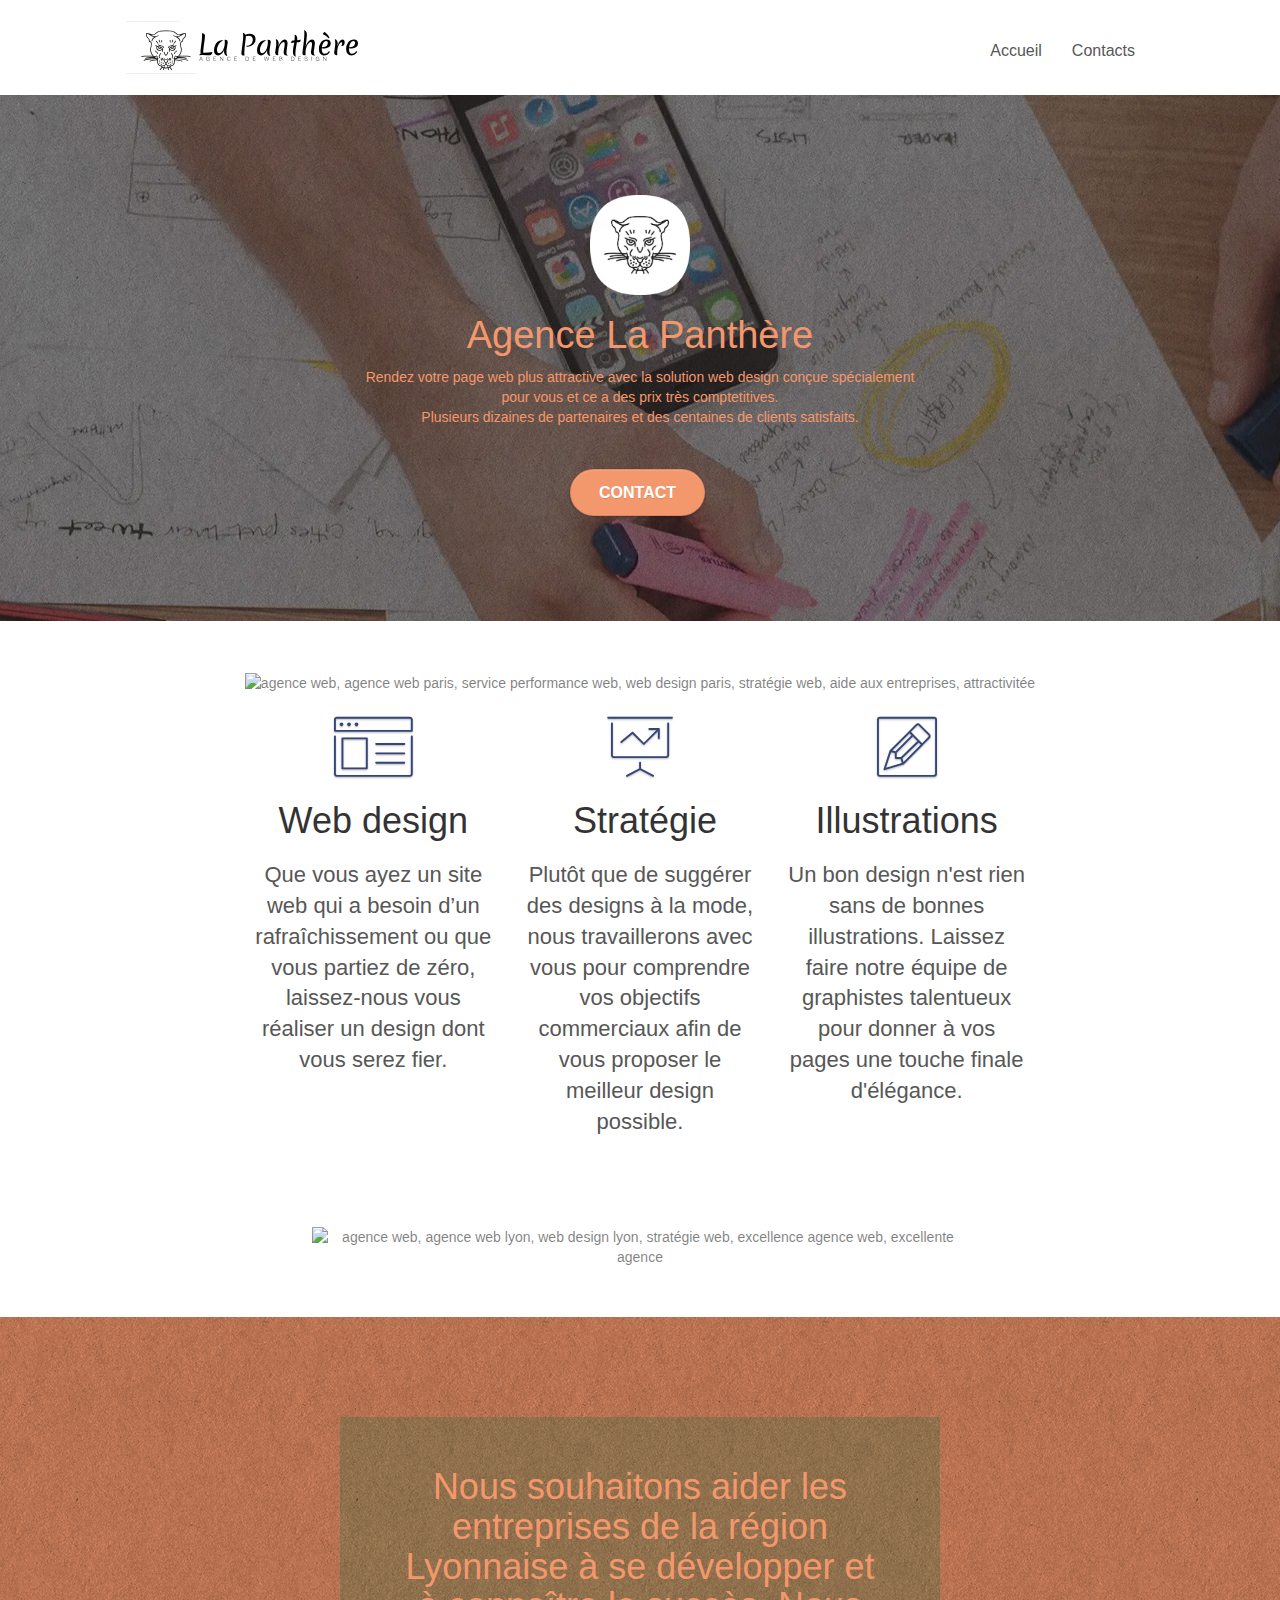
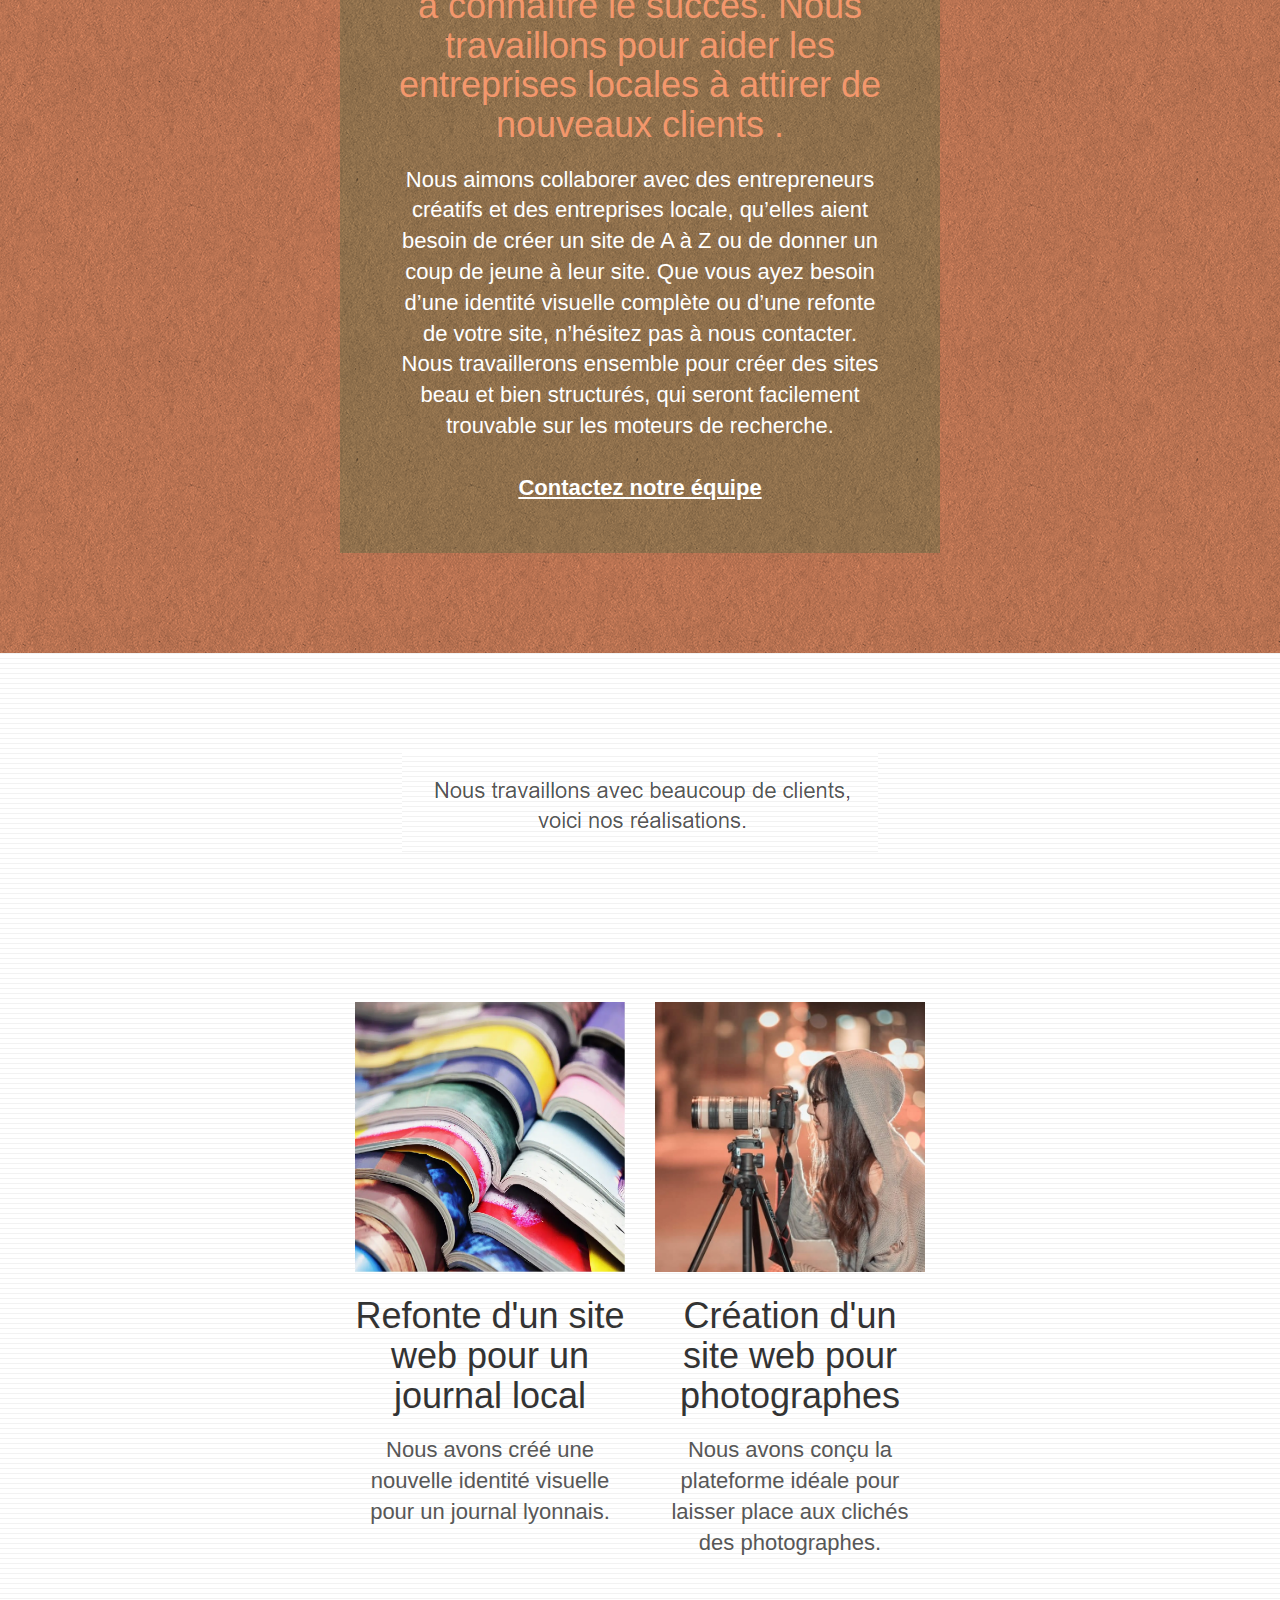
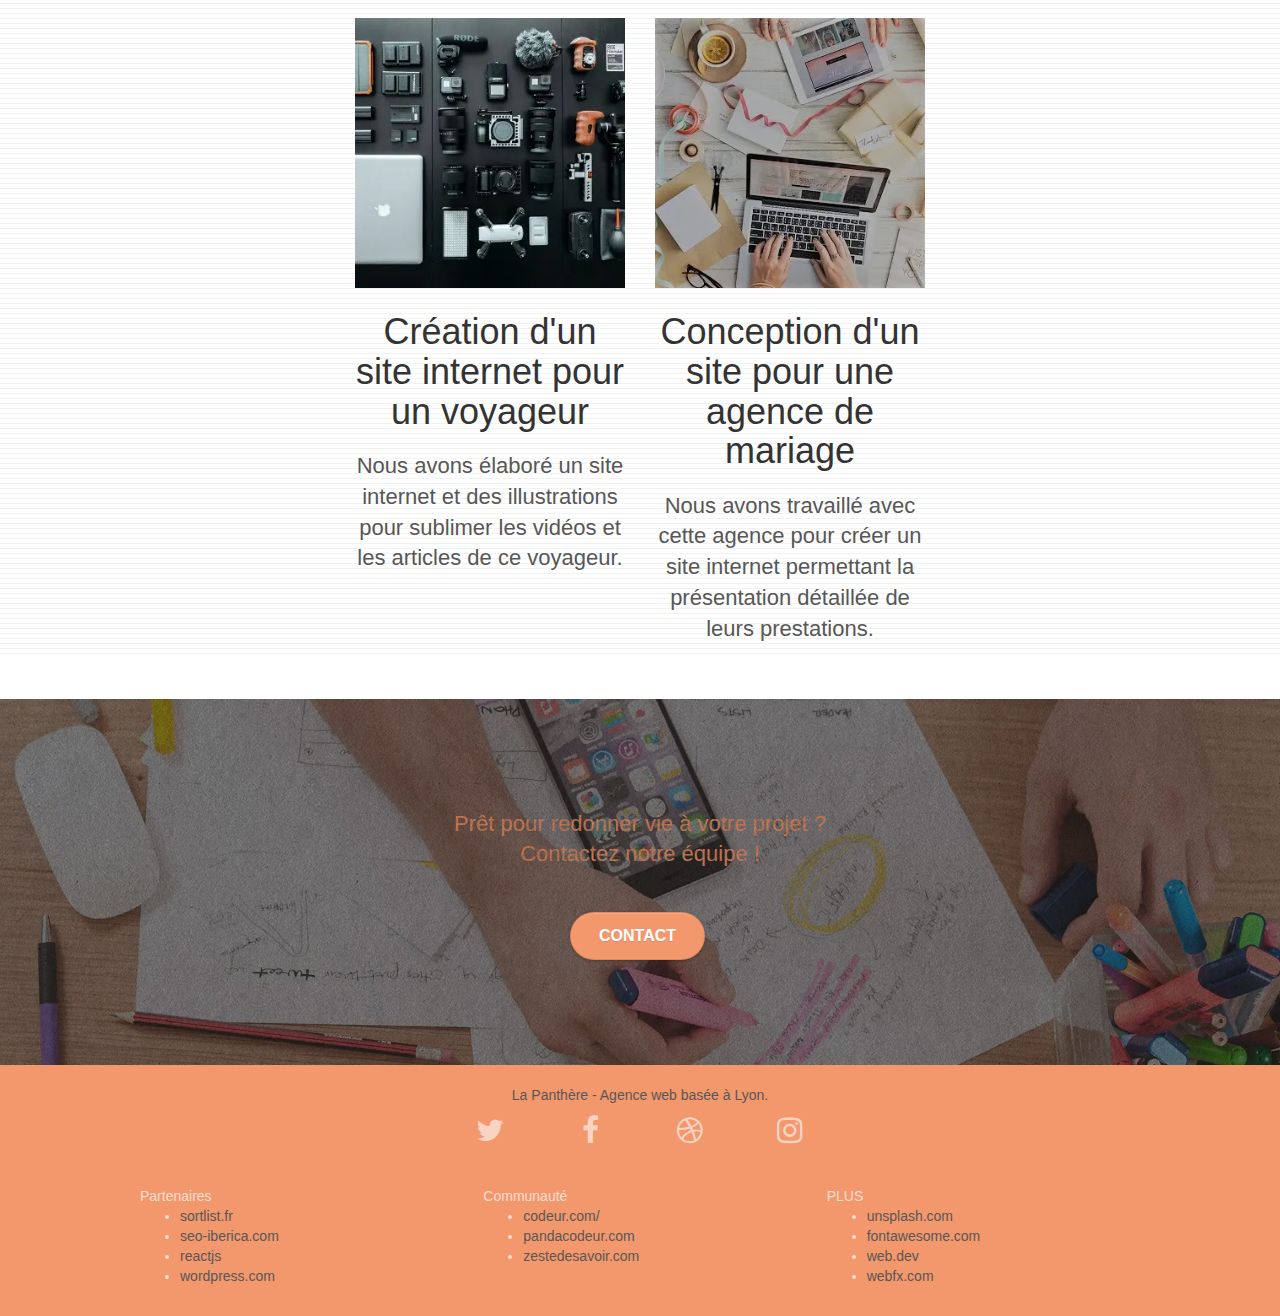
==== index.html @ 60eb1396 "commit images" ====
<!doctype html>
<html lang="FR">
<head>
    <meta charset="utf-8">
    <meta name="keywords" content="agence design Lyonnaise,agence design, design Lyon, agence design La Panthère, web disign, stratégie design, illustrations">
    <meta name="La Panthère" content="nom du site la Panthère">
    <meta name="viewport" content="width=device-width, initial-scale=1.0, viewport-fit=cover">
    <link rel="shortcut icon" type="image/png" href="favicon.jpg">
    
	<link rel="stylesheet" type="text/css" href="./css/bootstrap.css">
	<link rel="stylesheet" type="text/css" href="style.css">
	<link rel="stylesheet" type="text/css" href="./css/font-awesome.css">
	<link rel="stylesheet" type="text/css" href="./css/et-line.css">
	
    
	<script src="./js/jquery-2.1.0.js"></script>
	<script src="./js/bootstrap.js"></script>
	<script src="./js/blocs.js"></script>
	<script src="./js/jquery.touchSwipe.js" defer></script>
	<script src="./js/gmaps.js"></script>


    
<!-- Analytics -->
 
<!-- Analytics END -->
    
</head>
<body>
<!-- Principal conteneur -->
<div class="page-container">
    
<!-- bloc-0 -->
<div class="bloc bgc-white l-bloc " id="bloc-0">
	<div class="container bloc-sm">

		<nav class="navbar row">
			<div class="navbar-header">
				<div class="keywords" style="color:#cccccc;font-size:1px;">Agence web à paris, stratégie web, web design, illustrations, design de site web, site web, web, internet, site internet, site</div>
				<a class="navbar-brand" href="index.html"><img src="img/agence-la-panthere-monochrome.svg" alt="La Panthère web design Lyon" height="40" /></a>
				<div class="keywords" style="color:#cccccc;font-size:1px;">Agence web design à Lyon, stratégie web, web design, illustrations, design de site web, site web, web, internet, site internet, site, optimization, optimization Web</div>
				<button id="nav-toggle" type="button" class="ui-navbar-toggle navbar-toggle" data-toggle="collapse" data-target=".navbar-1">
					<span class="sr-only">Toggle navigation</span><span class="icon-bar"></span><span class="icon-bar"></span><span class="icon-bar"></span>
				</button>
			</div>
			<div class="collapse navbar-collapse navbar-1 special-dropdown-nav">
				<ul class="site-navigation nav navbar-nav">
					<li>
						<a href="index.html">Accueil</a>
					</li>
					<li>
					</li>
					<li>
						<a href="page2.html">Contacts </a>
					</li>
				</ul>
			</div>
		</nav>
	</div>
</div>
<!-- bloc-0 END -->

<!-- bloc-1-presentation -->
<div class="bloc bgc-dark-slate-blue bg-banniere d-bloc bg-t-edge bloc-bg-texture texture-paper b-parallax" id="bloc-1-hero">
	<div class="container bloc-lg">
		<div class="row tight-width-whitespace">
			<div class="col-sm-12">
				<picture>
					<source srcset="./pictures/logo.webp" srcset="./pictures/logo.webp">
				<img src="./img/logo.png" class="center-block image-resize-mode" width="100" alt="Agence La Panthère, agence web paris, création logo paris, Panthère" />
			</picture>
				<h1 class="text-center hero-bloc-text tc-white ">
					Agence La Panthère
				</h1>
				<p class="mg-md text-center tc-white ">Rendez votre page web plus attractive avec la solution web design conçue spécialement<br> pour vous et ce a des prix très comptetitives.<br>
					Plusieurs dizaines de partenaires et des centaines de clients satisfaits.  </p>
			
				<div class="text-center">
					<a href="page2.html" class="btn btn-lg btn-clean btn-rd cta-hero btn-atomic-tangerine" id="cta-hero">Contact</a>
				</div>
			</div>
		</div>
	</div>
</div>
<!-- bloc-1-presentation END -->

<!-- bloc-2-services -->
<div class="bloc bgc-white l-bloc" id="bloc-2-services">
	<div class="container bloc-md">
		<div class="row">
			<div class="col-sm-12 text-center">
				<picture>
					<source srcset="./pictures./title.webp" srcset="pictures/title.webp">
				<img alt="agence web, agence web paris, service performance web, web design paris, stratégie web, aide aux entreprises, attractivitée" src="img/title.png" />
				</picture>
			</div>
		</div>
		<div class="row voffset-lg med-width-whitespace">
			<div class="col-sm-4">
				<div class="text-center">
					<span class="et-icon-browser sm-shadow icon-dark-slate-blue icons icon-lg"></span>
				</div>
				<h1 class="mg-md text-center">
					Web design
				</h1>
				<h2 class="text-center ">
					Que vous ayez un site web qui a besoin d&rsquo;un rafraîchissement ou que vous partiez de zéro, laissez-nous vous réaliser un design dont vous serez fier.
				</h2>
			</div>
			<div class="col-sm-4">
				<div class="text-center">
					<span class="et-icon-presentation sm-shadow icon-dark-slate-blue icons icon-lg"></span>
				</div>
				<h1 class="mg-md text-center">
					&nbsp;Stratégie
				</h1>
				<h2 class="text-center ">
					Plutôt que de suggérer des designs à la mode, nous travaillerons avec vous pour comprendre vos objectifs commerciaux afin de vous proposer le meilleur design possible.<br>
				</h2>
			</div>
			<div class="col-sm-4">
				<div class="text-center">
					<span class="et-icon-edit sm-shadow icon-dark-slate-blue icons icon-lg"></span>
				</div>
				<h1 class="mg-md text-center">
					Illustrations
				</h1>
				<h2 class="text-center ">
					Un bon design n'est rien sans de bonnes illustrations. Laissez faire notre équipe de graphistes talentueux pour donner à vos pages une touche finale d'élégance.
				</h2>
			</div>
		</div>
		<div class="row voffset-lg voffset">
			<div class="col-xs-12 col-md-8 col-md-offset-2 text-center">

				<picture>
					<source srcset="./pictures./citation.webp" srcset="pictures/citation.webp">
				<img alt="agence web, agence web lyon, web design lyon, stratégie web, excellence agence web, excellente agence" src="img/citation.png" />
			</picture>

			</div>
		</div>
	</div>
</div>
<!-- bloc-2-services END -->

<!-- bloc-3-what-i-do -->
<div class="bloc tc-white bgc-atomic-tangerine bg-presentation d-bloc bloc-bg-texture texture-paper b-parallax" id="bloc-3-what-i-do">
	<div class="container bloc-lg">
		<div class="row tight-width-whitespace black-background">
			<div class="col-sm-12">
				<h1 class="mg-md text-center tc-white">
					Nous souhaitons aider les entreprises de la région Lyonnaise à se développer et à connaître le succès. Nous travaillons pour aider les entreprises locales à attirer de nouveaux clients .<br>
				</h1>
				<h2 class="text-center white">
					Nous aimons collaborer avec des entrepreneurs créatifs et des entreprises locale, qu’elles aient besoin de créer un site de A à Z ou de donner un coup de jeune à leur site. Que vous ayez besoin d’une identité visuelle complète ou d’une refonte de votre site, n’hésitez pas à nous contacter. Nous travaillerons ensemble pour créer des sites beau et bien structurés, qui seront facilement trouvable sur les moteurs de recherche. <br><br><a class="ltc-white bold-link" href="page2.html">Contactez notre équipe</a><br>
				</h2>
			</div>
		</div>
	</div>
</div>
<!-- bloc-3-what-i-do END -->

<!-- bloc-4-portfolio -->
<div class="bloc bgc-white bg-lines-h2-bg bg-repeat l-bloc" id="bloc-4-portfolio">
	<div class="container bloc-lg">
		<div class="row">

			<div class="col-sm-12 text-center">

			
				
				<img alt="clients, beaucoup de clients, nos réalisations, réalisations" src="img/title2.png" />
			

		</div>

			</div>
		</div>
		<div class="row tight-width-whitespace portfolio-row">
			<div class="col-sm-6">

				
				
				
				<a  href="#" data-lightbox="img/1.jpg" data-gallery-id="gallery-1" data-caption="Refonte d'un site web pour un journal local" data-frame="snapshot-lb"><img src="pictures/1.webp" alt="web journal, livres colorées, livres, articles, presse, pressse locale" class="img-responsive portfolio-thumb" />
				 
				</a>
		
			


				<h1 class="mg-md text-center">
					Refonte d'un site web pour un journal local
				</h1>
				<h2 class="text-center">
					Nous avons créé une nouvelle identité visuelle pour un journal lyonnais.
				</h2>
			

			</div>
			<div class="col-sm-6">
				<a href="#" data-lightbox="img/2.jpg" data-gallery-id="gallery-1" data-caption="Création d'un site web pour photographes" data-frame="snapshot-lb"><img src="img/2.jpg" class="img-responsive portfolio-thumb" alt="Photographes, Lyon photographes, captures, capture photos, site web pour photographes, Création d'un site web pour photographes" /></a>
				<h1 class="mg-md text-center">
					Création d'un site web pour photographes
				</h1>
				<h2 class="text-center">
					Nous avons conçu la plateforme idéale pour laisser place aux clichés des photographes.
				</h2>
			</div>
		</div>
		<div class="row tight-width-whitespace portfolio-row">
			<div class="col-sm-6">
				<a href="#" data-lightbox="img/3.bmp" data-gallery-id="gallery-1" data-caption="Création d'un site internet pour un voyageur" data-frame="snapshot-lb"><img src="pictures/3.webp" class="img-responsive portfolio-thumb" alt="Lyon web design, site voyage, joli site voyage, site voyage professionnel, design voyage"/></a>
				<h1 class="mg-md text-center">
					Création d'un site internet pour un voyageur
				</h1>
				<h2 class="text-center">
					Nous avons élaboré un site internet et des illustrations pour sublimer les vidéos et les articles de ce voyageur.
				</h2>
			</div>
			<div class="col-sm-6">
				<a href="#" data-lightbox="img/4.bmp" data-gallery-id="gallery-1" data-caption="Conception d'un site pour une agence de mariage" data-frame="snapshot-lb"><img src="pictures/4.webp" class="img-responsive portfolio-thumb" alt="site agence de mariage, site mariage, prestation agence mariage, prestation mariage lyon, lyon mariage" /></a>
				<h1 class="mg-md text-center">
					Conception d'un site pour une agence de mariage
				</h1>
				<h2 class="text-center">
					Nous avons travaillé avec cette agence pour créer un site internet permettant la présentation détaillée de leurs prestations.
				</h2>
			</div>
		</div>
	</div>
</div>
<!-- bloc-4-portfolio END -->

<!-- bloc-5-cta -->
<div class="bloc bgc-dark-slate-blue bg-banniere d-bloc bloc-bg-texture texture-paper" id="bloc-5-cta">
	<div class="container bloc-lg">
		<div class="row">
			<h2 class="mg-md text-center tc-white">
				Prêt pour redonner vie à votre projet ?<br>Contactez notre équipe !
			</h2>
			<div class="col-sm-12 text-center">
				<a href="page2.html" class="btn btn-atomic-tangerine btn-clean btn-rd btn-lg cta-hero">Contact</a>
			</div>
		</div>
	</div>
</div>
<!-- bloc-5-cta END -->

<!-- Footer - bloc-8 -->
<div class="bloc bgc-atomic-tangerine d-bloc" id="bloc-8">
	<div class="container bloc-sm">
		<div class="row">
			<div class="col-sm-12">
				<p class="text-center black">
					La Panthère - Agence web basée à Lyon.<br>
				</p> </a>
				<div class="row row-no-gutters social">
					<div class="col-sm-3">
						<div class="text-center">
							<a class="social" href="https://twitter.com/____lighthouse"><span class="fa fa-twitter icon-md"></span></a>
						</div>
					</div>
					<div class="col-sm-3">
						<div class="text-center">
							<a class="social" href="https://fr-fr.facebook.com/Lighthouse.fr/"><span class="fa fa-facebook icon-md"></span></a>
						</div>
					</div>
					<div class="col-sm-3">
						<div class="text-center">
							<a class="social" href="https://dribbble.com/tags/lighthouse"><span class="fa fa-dribbble icon-md"></span></a>
						</div>
					</div>
					<div class="col-sm-3">
						<div class="text-center">
							<a class="social" href="https://www.instagram.com/dailywebdesign/?hl=fr"><span class="fa fa-instagram icon-md"></span></a>
						</div>
					</div>
					<div class="keywords" style="color:#F3976C;">Agence web à Lyon, stratégie web, web design, illustrations, design de site web, site web, web, internet, site internet, site</div>
				</div>
				<div class="row">
					<div class="col-sm-4">
						Partenaires
							<ul>
								<li><a href="https://www.sortlist.fr/developpement-web/lyon-ra-fr?utm_source=bing&utm_medium=cpc&utm_cid=396354684&utm_adgid=1243548203939649&utm_targetid=kwd-77722088904252:loc-66&utm_k=D%C3%A9veloppement%20Web%20Lyon&utm_mt=p&utm_adid=77721918283902&utm_device=c&utm_lpm=127166&msclkid=2763e38aecca1b0aa9b881395524746c">sortlist.fr</a></li>
								<li><a href="https://seo-iberica.com/seo/italian-link-building-outreach/?msclkid=a05e2ed60a351d6603f44c65b0bd41a2">seo-iberica.com</a></li>
								<li><a href="https://fr.reactjs.org/">reactjs</a></li>
								<li><a href="https://wordpress.com/fr/">wordpress.com</a></li>
							</ul>		
					</div>
					<div class="col-sm-4">
						Communauté
						<ul>
							<li><a href="https://www.codeur.com/">codeur.com/</a></li>
							<li><a href="https://www.pandacodeur.com/forum/">pandacodeur.com</a></li>
							<li><a href="https://zestedesavoir.com/forums/sujet/5672/groupe-de-jeunes-codeurs/">zestedesavoir.com</a></li>
						</ul>
					</div>
					<div class="col-sm-4">
						PLUS
						<ul>
							<li><a href="https://unsplash.com/">unsplash.com</a></li>
							<li><a href="https://fontawesome.com/">fontawesome.com</a></li>
							<li><a href="https://web.dev/">web.dev</a></li>
							<li><a href="https://www.webfx.com/web-design/color-picker/">webfx.com</a></li>
						</ul>
					</div>
				</div>
			</div>
		</div>
	</div>
</div>
<!-- Footer - bloc-8 END -->

</div>
<!-- Principal conteneur END -->
    

</body>
</html>
---- style.css ----
body {
    margin: 0;
    padding: 0;
    background: #FFF;
    overflow-x: hidden;
    -webkit-font-smoothing: antialiased;
    -moz-osx-font-smoothing: grayscale;
}

a,
button {
    transition: all .3s ease-in-out;
    outline: none!important;
}

a:hover {
    text-decoration: none;
    cursor: pointer;
}

#page-loading-blocs-notifaction {
    position: fixed;
    top: 0;
    bottom: 0;
    width: 100%;
    z-index: 100000;
    background: #FFFFFF url("img/pageload-spinner.gif") no-repeat center center;
}

.bloc {
    width: 100%;
    clear: both;
    background: 50% 50% no-repeat;
    padding: 0 50px;
    -webkit-background-size: cover;
    -moz-background-size: cover;
    -o-background-size: cover;
    background-size: cover;
    position: relative;
}

.bloc .container {
    padding-left: 0;
    padding-right: 0;
}

.bloc-lg {
    padding: 100px 50px;
}

.bloc-md {
    padding: 50px;
}

.bloc-sm {
    padding: 20px 50px;
}

.bg-center,
.bg-l-edge,
.bg-r-edge,
.bg-t-edge,
.bg-b-edge,
.bg-tl-edge,
.bg-bl-edge,
.bg-tr-edge,
.bg-br-edge,
.bg-repeat {
    -webkit-background-size: auto!important;
    -moz-background-size: auto!important;
    -o-background-size: auto!important;
    background-size: auto!important;
}

.bg-repeat {
    background: repeat;
}

.bg-t-edge {
    background: top no-repeat;
}

.bloc-bg-texture::before {
    content: "";
    background-size: 2px 2px;
    position: absolute;
    top: 0;
    bottom: 0;
    left: 0;
    right: 0;
}

.texture-paper::before {
    background: url("pictures/texture-paper.webp");
    background-size: 280px 280px;
}

.b-parallax {
    background-attachment: fixed;
}

.d-bloc {
    color: rgba(255, 255, 255, .7);
}

.d-bloc button:hover {
    color: rgba(255, 255, 255, .9);
}

.d-bloc .icon-round,
.d-bloc .icon-square,
.d-bloc .icon-rounded,
.d-bloc .icon-semi-rounded-a,
.d-bloc .icon-semi-rounded-b {
    border-color: rgba(255, 255, 255, .9);
}

.d-bloc .divider-h span {
    border-color: rgba(255, 255, 255, .2);
}

.d-bloc .a-btn,
.d-bloc .navbar a,
.d-bloc .navbar-brand,
.d-bloc a .icon-sm,
.d-bloc a .icon-md,
.d-bloc a .icon-lg,
.d-bloc a .icon-xl,
.d-bloc h1 a,
.d-bloc h2 a,
.d-bloc h3 a,
.d-bloc h4 a,
.d-bloc h5 a,
.d-bloc h6 a,
.d-bloc p a {
    color: rgba(255, 255, 255, .6);
}

.d-bloc .a-btn:hover,
.d-bloc .navbar a:hover,
.d-bloc .navbar-brand:hover,
.d-bloc a:hover .icon-sm,
.d-bloc a:hover .icon-md,
.d-bloc a:hover .icon-lg,
.d-bloc a:hover .icon-xl,
.d-bloc h1 a:hover,
.d-bloc h2 a:hover,
.d-bloc h3 a:hover,
.d-bloc h4 a:hover,
.d-bloc h5 a:hover,
.d-bloc h6 a:hover,
.d-bloc p a:hover {
    color: rgba(255, 255, 255, 1);
}

.d-bloc .navbar-toggle .icon-bar {
    background: rgba(255, 255, 255, 1);
}

.d-bloc .btn-wire,
.d-bloc .btn-wire:hover {
    color: rgba(255, 255, 255, 1);
    border-color: rgba(255, 255, 255, 1);
}

.d-bloc .panel {
    color: rgba(0, 0, 0, .5);
}

.d-bloc .panel button:hover {
    color: rgba(0, 0, 0, .7);
}

.d-bloc .panel icon {
    border-color: rgba(0, 0, 0, .7);
}

.d-bloc .panel .divider-h span {
    border-color: rgba(0, 0, 0, .1);
}

.d-bloc .panel .a-btn {
    color: rgba(0, 0, 0, .6);
}

.d-bloc .panel .a-btn:hover {
    color: rgba(0, 0, 0, 1);
}

.d-bloc .panel .btn-wire,
.d-bloc .panel .btn-wire:hover {
    color: rgba(0, 0, 0, .7);
    border-color: rgba(0, 0, 0, .3);
}

.d-bloc .panel,
.l-bloc {
    color: rgba(0, 0, 0, .5);
}

.d-bloc .panel button:hover,
.l-bloc button:hover {
    color: rgba(0, 0, 0, .7);
}

.l-bloc .icon-round,
.l-bloc .icon-square,
.l-bloc .icon-rounded,
.l-bloc .icon-semi-rounded-a,
.l-bloc .icon-semi-rounded-b {
    border-color: rgba(0, 0, 0, .7);
}

.d-bloc .panel .divider-h span,
.l-bloc .divider-h span {
    border-color: rgba(0, 0, 0, .1);
}

.d-bloc .panel .a-btn,
.l-bloc .a-btn,
.l-bloc .navbar a,
.l-bloc .navbar-brand,
.l-bloc a .icon-sm,
.l-bloc a .icon-md,
.l-bloc a .icon-lg,
.l-bloc a .icon-xl,
.l-bloc h1 a,
.l-bloc h2 a,
.l-bloc h3 a,
.l-bloc h4 a,
.l-bloc h5 a,
.l-bloc h6 a,
.l-bloc p a {
    color: rgba(0, 0, 0, .6);
}

.d-bloc .panel .a-btn:hover,
.l-bloc .a-btn:hover,
.l-bloc .navbar a:hover,
.l-bloc .navbar-brand:hover,
.l-bloc a:hover .icon-sm,
.l-bloc a:hover .icon-md,
.l-bloc a:hover .icon-lg,
.l-bloc a:hover .icon-xl,
.l-bloc h1 a:hover,
.l-bloc h2 a:hover,
.l-bloc h3 a:hover,
.l-bloc h4 a:hover,
.l-bloc h5 a:hover,
.l-bloc h6 a:hover,
.l-bloc p a:hover {
    color: rgba(0, 0, 0, 1);
}

.l-bloc .navbar-toggle .icon-bar {
    color: rgba(0, 0, 0, .6);
}

.d-bloc .panel .btn-wire,
.d-bloc .panel .btn-wire:hover,
.l-bloc .btn-wire,
.l-bloc .btn-wire:hover {
    color: rgba(0, 0, 0, .7);
    border-color: rgba(0, 0, 0, .3);
}

.voffset {
    margin-top: 30px;
}

.voffset-lg {
    margin-top: 80px;
}

.row-no-gutters {
    margin-right: 0;
    margin-left: 0;
}

.row.row-no-gutters > [class^="col-"],
.row.row-no-gutters > [class*=" col-"] {
    padding-right: 0;
    padding-left: 0;
}

#bloc-1-hero h1 {
    font-size: px;
}

.navbar {
    margin-bottom: 0;
    z-index: 1;
}

.navbar-brand {
    height: auto;
    padding: 3px 15px;
    font-size: 25px;
    font-weight: normal;
    font-weight: 600;
    line-height: 44px;
}

.navbar-brand img {
    max-height: 200px;
    margin: 0 5px 0 0;
    display: inline;
}

.navbar-brand img[src$=svg] {
    min-width: 100px;
}

.nav-center .navbar-brand img {
    margin: 0;
}

.navbar .nav {
    padding-top: 2px;
    margin-right: -16px;
    float: right;
    z-index: 1;
}

.nav > li {
    float: left;
    margin-top: 4px;
    font-size: 16px;
}

.navbar-nav .open .dropdown-menu > li > a {
    text-align: inherit;
}

.nav > li a:hover,
.nav > li a:focus {
    background: transparent;
}

.navbar-toggle {
    margin: 10px 10px 0 0;
    border: 0px;
}

.navbar-toggle:hover {
    background: transparent!important;
}

.navbar-toggle .icon-bar {
    background-color: rgba(0, 0, 0, .5);
    width: 26px;
}

.nav-invert .navbar .nav {
    float: left;
}

.nav-invert .navbar-header,
.nav-invert .navbar-brand {
    float: right;
    position: relative;
    z-index: 2;
}

@media (min-width: 768px) {
    .site-navigation {
        position: absolute;
        top: 50%;
        right: 20px;
        transform: translate(0, -50%);
        -webkit-transform: translateY(-50%);
    }
    .nav > li .dropdown-menu a,
    .nav > li .dropdown-menu a:hover {
        color: #484848;
    }
    .nav-invert .site-navigation {
        left: 0;
        right: 0;
    }
    .nav-center {
        text-align: center;
    }
    .nav-center .navbar-header {
        width: 100%;
    }
    .nav-center .navbar-header,
    .nav-center .navbar-brand,
    .nav-center .nav > li {
        float: none;
        display: inline-block;
    }
    .nav-center .site-navigation {
        position: relative;
        width: 100%;
        right: 0;
        margin-right: 0px;
        margin-top: 20px;
    }
    .nav-center.mini-nav .navbar-toggle {
        float: none;
        margin: 10px auto 0;
    }
}

.nav > li > .dropdown a {
    background: none!important;
    display: block;
    padding: 14px 15px;
}

nav .caret {
    margin: 0 5px;
}

.dropdown-menu .dropdown-menu {
    top: -8px;
    left: 100%;
}

.dropdown-menu .dropmenu-flow-right {
    top: 100%;
    left: 0;
    margin-left: -1px;
    border-top-left-radius: 0;
    border-top-right-radius: 0;
}

.dropdown-menu .dropdown span {
    border: 4px solid black;
    border-top-color: transparent;
    border-right-color: transparent;
    border-bottom-color: transparent;
    margin: 6px -5px 0 0!important;
    float: right;
}

.mg-md {
    margin-top: 10px;
    margin-bottom: 20px;
}

.mg-lg {
    margin-top: 10px;
    margin-bottom: 40px;
}

.btn {
    margin: 0 5px 5px 0;
}

.btn.pull-right {
    margin: 0 0 5px 5px;
}

.btn-d,
.btn-d:hover,
.btn-d:focus {
    color: #FFF;
    background: rgba(0, 0, 0, .3);
}

button {
    outline: none!important;
}

.btn-rd {
    border-radius: 40px;
}

.btn-clean {
    border: 1px solid rgba(0, 0, 0, .08);
    border-bottom-color: rgba(0, 0, 0, .1);
    text-shadow: 0 1px 0 rgba(0, 0, 1, .1);
    box-shadow: 0 1px 3px rgba(0, 0, 1, .25), inset 0 1px 0 0 rgba(255, 255, 255, .15);
}

.icon-md {
    font-size: 30px!important;
}

.icon-lg {
    font-size: 60px!important;
}

.sm-shadow {
    text-shadow: 0 1px 2px rgba(0, 0, 0, .3);
}

.panel-sq,
.panel-sq .panel-heading,
.panel-sq .panel-footer {
    border-radius: 0;
}

.panel-rd {
    border-radius: 30px;
}

.panel-rd .panel-heading {
    border-radius: 29px 29px 0 0;
}

.panel-rd .panel-footer {
    border-radius: 0 0 29px 29px;
}

.form-control {
    border-color: rgba(0, 0, 0, .1);
    box-shadow: none;
}

.scrollToTop {
    width: 40px;
    height: 40px;
    position: fixed;
    bottom: 20px;
    right: 20px;
    opacity: 0;
    z-index: 500;
    transition: all .3s ease-in-out;
}

.scrollToTop span {
    margin-top: 6px;
}

.showScrollTop {
    font-size: 14px;
    opacity: 1;
}

a[data-lightbox] {
    position: relative;
    display: block;
    text-align: center;
}

a[data-lightbox]:hover::before {
    content: "+";
    font-family: "HelveticaNeue-Light", "Helvetica Neue Light", "Helvetica Neue", Helvetica, Arial;
    font-size: 32px;
    width: 50px;
    height: 50px;
    margin-left: -25px;
    border-radius: 50%;
    background: rgba(0, 0, 0, .6);
    color: #FFF;
    font-weight: 100;
    z-index: 1;
    position: absolute;
    top: 50%;
    transform: translateY(-50%);
    -webkit-transform: translateY(-50%);
}

a[data-lightbox]:hover img {
    opacity: 0.6;
    -webkit-animation-fill-mode: none;
    animation-fill-mode: none;
}

#lightbox-modal {
    display: flex;
    align-items: center;
}

#lightbox-modal .modal-dialog {
    width: 90%;
    max-width: 900px;
    margin: 0 auto 0;
}

#lightbox-modal .modal-dialog img {
    max-height: 90vh;
    margin: 0 auto;
}

.lightbox-caption {
    padding: 20px;
    color: #FFF;
    background: rgba(0, 0, 0, .5);
    position: absolute;
    left: 15px;
    right: 15px;
    bottom: 5px;
}

.close-lightbox {
    color: #FFF;
    font-size: 30px;
    position: absolute;
    top: 20px;
    right: 20px;
    z-index: 20;
    background: rgba(0, 0, 0, .5);
    border: none;
    line-height: 30px;
    padding: 0 9px 5px;
    opacity: 0.3;
}

.close-lightbox:hover,
.next-lightbox:hover,
.prev-lightbox:hover {
    opacity: 1.0;
    color: #FFF;
}

.next-lightbox,
.prev-lightbox {
    font-size: 20px;
    color: rgba(255, 255, 255, .9);
    background: rgba(0, 0, 0, .5);
    transition: all .2s ease-in-out;
    position: absolute;
    top: 45%;
    z-index: 1;
    opacity: 0.4;
}

.next-lightbox {
    padding: 6px 8px 1px 13px;
    right: 25px;
}

.prev-lightbox {
    padding: 6px 13px 1px 10px;
    left: 25px;
}

.snapshot-lb .modal-body {
    padding-bottom: 45px;
}

.snapshot-lb .lightbox-caption {
    padding: 0;
    color: rgba(0, 0, 0, .5);
    background: none;
}

h1,
h2,
h3,
h4,
h5,
h6,
p,
label,
.btn,
a {
    font-family: "helvetica";
    font-weight: 400;
    color: #575757!important;
}

.container {
    max-width: 1000px;
}

.hero-bloc-text {
    font-size: 38px;
}

.hero-bloc-text-sub {
    font-size: 36px;
}

.statement-bloc-text {
    line-height: 26px;
    font-style: italic;
    font-size: 20px;
    text-align: center;
    font-weight: lighter;
    max-width: 520px;
    margin: auto auto auto auto;
}

p {
    font-size: px;
}

.tight-width-whitespace {
    max-width: 600px;
    margin: auto auto auto auto;
}

.h1 {
    font-size: 20px;
    font-family: "Open Sans";
}

.cta-hero {
    margin-top: 22px;
    color: #FFFFFF!important;
    text-transform: uppercase;
    padding: 12px 28px 12px 28px;
    font-size: 16px;
    font-weight: 700;
}

.social {
    max-width: 400px;
    margin: auto auto auto auto;
}

h2 {
    font-size: 22px;
    line-height: 1.4em;
}

h3 {
    font-size: 15px;
    text-transform: uppercase;
    font-weight: 700;
    color: #333333!important;
}

.med-width-whitespace {
    max-width: 800px;
    margin: auto auto auto auto;
    box-shadow: 0px 0px 0px #000000;
}

h1 {
    color: #333333!important;
}

h4 {
    color: #333333!important;
}

.icons {
    margin-bottom: 14px;
    margin-top: 24px;
}

.white {
    color: #FFFFFF!important;
}

.portfolio-thumb {
    margin-bottom: 24px;
}

.portfolio-row {
    margin-bottom: 44px;
    margin-top: 50px;
}

.avatar {
    box-shadow: 0px 4px 9px rgba(0, 0, 0, 0.3);
}

.black-background {
    background-color: rgba(165, 147, 99, 0.7);
    padding: 40px 40px 40px 40px;
}

.bold-link {
    font-weight: 900;
    text-decoration: underline!important;
}

.bgc-white {
    background-color: #FFFFFF;
}

.bgc-dark-slate-blue {
    background-color: #364577;
}

.bgc-atomic-tangerine {
    background-color: #F3976C;
}

.tc-white {
    color: #F3976C!important;
}

.btn-atomic-tangerine {
    background: #F3976C;
    color: #FFFFFF!important;
}

.btn-atomic-tangerine:hover {
    background: #c27956!important;
    color: #FFFFFF!important;
}

.ltc-white {
    color: #FFFFFF!important;
}

.ltc-white:hover {
    color: #cccccc!important;
}

.ltc-atomic-tangerine {
    color: #F3976C!important;
}

.ltc-atomic-tangerine:hover {
    color: #c27956!important;
}

.icon-dark-slate-blue {
    color: #364577!important;
    border-color: #364577!important;
}

.bg-dots-bg {
    background-image: url("img/dots-bg.png");
}

.bg-lines-h2-bg {
    background-image: url("pictures/lines-h2-bg.webp");
}

.bg-banniere {
    background-image: url("pictures/agence-la-panthere.webp");
}

.bg-presentation {
    background-image: url("img/image-de-presentation.bmp");
}

@media (max-width: 1024px) {
    .bloc {
        padding-left: 20px;
        padding-right: 20px;
    }
    .bloc.full-width-bloc,
    .bloc-tile-2.full-width-bloc .container,
    .bloc-tile-3.full-width-bloc .container,
    .bloc-tile-4.full-width-bloc .container {
        padding-left: 0;
        padding-right: 0;
    }
}

@media (max-width: 992px) and (min-width: 768px) {
    .navbar .nav {
        max-width: 80%
    }
    .nav-center.navbar .nav {
        max-width: 100%
    }
}

@media only screen and (min-device-width: 768px) and (max-device-width: 1024px) and (orientation: landscape) {
    .b-parallax {
        background-attachment: scroll;
    }
}

@media only screen and (min-device-width: 1024px) and (max-device-width: 1366px) and (-webkit-min-device-pixel-ratio: 1.5) {
    .b-parallax {
        background-attachment: scroll;
    }
}

@media (max-width: 991px) {
    .container {
        width: 100%;
    }
    .b-parallax {
        background-attachment: scroll;
    }
    .page-container,
    #hero-bloc {
        overflow-x: hidden;
        position: relative;
    }
    .bloc {
        padding-left: constant(safe-area-inset-left);
        padding-right: constant(safe-area-inset-right);
    }
    .bloc-group,
    .bloc-group .bloc {
        display: block;
        width: 100%;
    }
    .bloc-fill-screen .fill-bloc-top-edge,
    .bloc-fill-screen .fill-bloc-bottom-edge {
        padding: 0 20px;
        padding-left: constant(safe-area-inset-left);
        padding-right: constant(safe-area-inset-right);
    }
}

@media (max-width: 767px) {
    .page-container {
        overflow-x: hidden;
        position: relative;
    }
    h1,
    h2,
    h3,
    h4,
    h5,
    h6,
    p,
    #disqus_thread {
        padding-left: 10px!important;
        padding-right: 10px!important;
    }
    .b-parallax {
        background-attachment: scroll;
    }
    .navbar .nav {
        padding-top: 0;
        border-top: 1px solid rgba(0, 0, 0, .2);
        float: none!important;
    }
    .navbar.row {
        margin-left: 0;
        margin-right: 0;
    }
    .site-navigation {
        position: inherit;
        transform: none;
        -webkit-transform: none;
        -ms-transform: none;
    }
    .nav > li {
        margin-top: 0;
        border-bottom: 1px solid rgba(0, 0, 0, .1);
        background: rgba(0, 0, 0, .05);
        text-align: left;
        padding-left: 15px;
        width: 100%;
    }
    .nav > li:hover {
        background: rgba(0, 0, 0, .08);
    }
    .dropdown .dropdown a .caret {
        float: none;
        margin: 5px 0 0 10px!important;
        border: 4px solid black;
        border-bottom-color: transparent;
        border-right-color: transparent;
        border-left-color: transparent;
    }
    #hero-bloc .navbar .nav {
        background: rgba(0, 0, 0, .8);
    }
    #hero-bloc .navbar .nav a {
        color: rgba(255, 255, 255, .6);
    }
    .hero {
        padding: 50px 0;
    }
    .hero-nav {
        left: -1px;
        right: -1px;
    }
    .navbar-collapse {
        padding: 0;
        overflow-x: hidden;
        -webkit-box-shadow: none;
        box-shadow: none;
    }
    .navbar-brand img {
        max-height: 40px;
        width: auto;
    }
    .nav-invert .navbar-header {
        float: none;
        width: 100%;
    }
    .nav-invert .navbar-toggle {
        float: left;
        margin-left: 10px;
    }
    .bloc {
        padding-left: 0;
        padding-right: 0;
    }
    .bloc-xxl,
    .bloc-xl,
    .bloc-lg {
        padding: 40px 0;
    }
    .bloc-sm,
    .bloc-md {
        padding-left: 0;
        padding-right: 0;
    }
    .bloc-tile-2 .container,
    .bloc-tile-3 .container,
    .bloc-tile-4 .container,
    .bloc-fill-screen .fill-bloc-top-edge,
    .bloc-fill-screen .fill-bloc-bottom-edge {
        padding-left: 0;
        padding-right: 0;
    }
    .a-block {
        padding: 0 10px;
    }
    .btn-dwn {
        display: none;
    }
    .voffset {
        margin-top: 5px;
    }
    .voffset-md {
        margin-top: 20px;
    }
    .voffset-lg {
        margin-top: 30px;
    }
    form {
        padding: 5px;
    }
    .close-lightbox {
        display: inline-block;
    }
    .blocsapp-device-iphone5 {
        background-size: 216px 425px;
        padding-top: 60px;
        width: 216px;
        height: 425px;
    }
    .blocsapp-device-iphone5 img {
        width: 180px;
        height: 320px;
    }
}

@media (max-width: 400px) {
    .bloc {
        padding-left: 0;
        padding-right: 0;
    }
}

@media (max-width: 767px) {
    .bloc-mob-center-text {
        text-align: center;
    }
}
---- css/et-line.css ----
@font-face {
    font-family: et-line;
    src: url(../fonts/et-line.eot);
    src: url(../fonts/et-line.eot?#iefix) format('embedded-opentype'), url(../fonts/et-line.woff) format('woff'), url(../fonts/et-line.ttf) format('truetype'), url(../fonts/et-line.svg#et-line) format('svg');
    font-weight: 400;
    font-style: normal
}

.et-icon-adjustments,
.et-icon-alarmclock,
.et-icon-anchor,
.et-icon-aperture,
.et-icon-attachment,
.et-icon-bargraph,
.et-icon-basket,
.et-icon-beaker,
.et-icon-bike,
.et-icon-book-open,
.et-icon-briefcase,
.et-icon-browser,
.et-icon-calendar,
.et-icon-camera,
.et-icon-caution,
.et-icon-chat,
.et-icon-circle-compass,
.et-icon-clipboard,
.et-icon-clock,
.et-icon-cloud,
.et-icon-compass,
.et-icon-desktop,
.et-icon-dial,
.et-icon-document,
.et-icon-documents,
.et-icon-download,
.et-icon-dribbble,
.et-icon-edit,
.et-icon-envelope,
.et-icon-expand,
.et-icon-facebook,
.et-icon-flag,
.et-icon-focus,
.et-icon-gears,
.et-icon-genius,
.et-icon-gift,
.et-icon-global,
.et-icon-globe,
.et-icon-googleplus,
.et-icon-grid,
.et-icon-happy,
.et-icon-hazardous,
.et-icon-heart,
.et-icon-hotairballoon,
.et-icon-hourglass,
.et-icon-key,
.et-icon-laptop,
.et-icon-layers,
.et-icon-lifesaver,
.et-icon-lightbulb,
.et-icon-linegraph,
.et-icon-linkedin,
.et-icon-lock,
.et-icon-magnifying-glass,
.et-icon-map,
.et-icon-map-pin,
.et-icon-megaphone,
.et-icon-mic,
.et-icon-mobile,
.et-icon-newspaper,
.et-icon-notebook,
.et-icon-paintbrush,
.et-icon-paperclip,
.et-icon-pencil,
.et-icon-phone,
.et-icon-picture,
.et-icon-pictures,
.et-icon-piechart,
.et-icon-presentation,
.et-icon-pricetags,
.et-icon-printer,
.et-icon-profile-female,
.et-icon-profile-male,
.et-icon-puzzle,
.et-icon-quote,
.et-icon-recycle,
.et-icon-refresh,
.et-icon-ribbon,
.et-icon-rss,
.et-icon-sad,
.et-icon-scissors,
.et-icon-scope,
.et-icon-search,
.et-icon-shield,
.et-icon-speedometer,
.et-icon-strategy,
.et-icon-streetsign,
.et-icon-tablet,
.et-icon-target,
.et-icon-telescope,
.et-icon-toolbox,
.et-icon-tools,
.et-icon-tools-2,
.et-icon-trophy,
.et-icon-tumblr,
.et-icon-twitter,
.et-icon-upload,
.et-icon-video,
.et-icon-wallet,
.et-icon-wine {
    font-family: et-line;
    speak: none;
    font-style: normal;
    font-weight: 400;
    font-variant: normal;
    text-transform: none;
    line-height: 1;
    -webkit-font-smoothing: antialiased;
    -moz-osx-font-smoothing: grayscale;
    display: inline-block
}

.et-icon-mobile:before {
    content: "\e000"
}

.et-icon-laptop:before {
    content: "\e001"
}

.et-icon-desktop:before {
    content: "\e002"
}

.et-icon-tablet:before {
    content: "\e003"
}

.et-icon-phone:before {
    content: "\e004"
}

.et-icon-document:before {
    content: "\e005"
}

.et-icon-documents:before {
    content: "\e006"
}

.et-icon-search:before {
    content: "\e007"
}

.et-icon-clipboard:before {
    content: "\e008"
}

.et-icon-newspaper:before {
    content: "\e009"
}

.et-icon-notebook:before {
    content: "\e00a"
}

.et-icon-book-open:before {
    content: "\e00b"
}

.et-icon-browser:before {
    content: "\e00c"
}

.et-icon-calendar:before {
    content: "\e00d"
}

.et-icon-presentation:before {
    content: "\e00e"
}

.et-icon-picture:before {
    content: "\e00f"
}

.et-icon-pictures:before {
    content: "\e010"
}

.et-icon-video:before {
    content: "\e011"
}

.et-icon-camera:before {
    content: "\e012"
}

.et-icon-printer:before {
    content: "\e013"
}

.et-icon-toolbox:before {
    content: "\e014"
}

.et-icon-briefcase:before {
    content: "\e015"
}

.et-icon-wallet:before {
    content: "\e016"
}

.et-icon-gift:before {
    content: "\e017"
}

.et-icon-bargraph:before {
    content: "\e018"
}

.et-icon-grid:before {
    content: "\e019"
}

.et-icon-expand:before {
    content: "\e01a"
}

.et-icon-focus:before {
    content: "\e01b"
}

.et-icon-edit:before {
    content: "\e01c"
}

.et-icon-adjustments:before {
    content: "\e01d"
}

.et-icon-ribbon:before {
    content: "\e01e"
}

.et-icon-hourglass:before {
    content: "\e01f"
}

.et-icon-lock:before {
    content: "\e020"
}

.et-icon-megaphone:before {
    content: "\e021"
}

.et-icon-shield:before {
    content: "\e022"
}

.et-icon-trophy:before {
    content: "\e023"
}

.et-icon-flag:before {
    content: "\e024"
}

.et-icon-map:before {
    content: "\e025"
}

.et-icon-puzzle:before {
    content: "\e026"
}

.et-icon-basket:before {
    content: "\e027"
}

.et-icon-envelope:before {
    content: "\e028"
}

.et-icon-streetsign:before {
    content: "\e029"
}

.et-icon-telescope:before {
    content: "\e02a"
}

.et-icon-gears:before {
    content: "\e02b"
}

.et-icon-key:before {
    content: "\e02c"
}

.et-icon-paperclip:before {
    content: "\e02d"
}

.et-icon-attachment:before {
    content: "\e02e"
}

.et-icon-pricetags:before {
    content: "\e02f"
}

.et-icon-lightbulb:before {
    content: "\e030"
}

.et-icon-layers:before {
    content: "\e031"
}

.et-icon-pencil:before {
    content: "\e032"
}

.et-icon-tools:before {
    content: "\e033"
}

.et-icon-tools-2:before {
    content: "\e034"
}

.et-icon-scissors:before {
    content: "\e035"
}

.et-icon-paintbrush:before {
    content: "\e036"
}

.et-icon-magnifying-glass:before {
    content: "\e037"
}

.et-icon-circle-compass:before {
    content: "\e038"
}

.et-icon-linegraph:before {
    content: "\e039"
}

.et-icon-mic:before {
    content: "\e03a"
}

.et-icon-strategy:before {
    content: "\e03b"
}

.et-icon-beaker:before {
    content: "\e03c"
}

.et-icon-caution:before {
    content: "\e03d"
}

.et-icon-recycle:before {
    content: "\e03e"
}

.et-icon-anchor:before {
    content: "\e03f"
}

.et-icon-profile-male:before {
    content: "\e040"
}

.et-icon-profile-female:before {
    content: "\e041"
}

.et-icon-bike:before {
    content: "\e042"
}

.et-icon-wine:before {
    content: "\e043"
}

.et-icon-hotairballoon:before {
    content: "\e044"
}

.et-icon-globe:before {
    content: "\e045"
}

.et-icon-genius:before {
    content: "\e046"
}

.et-icon-map-pin:before {
    content: "\e047"
}

.et-icon-dial:before {
    content: "\e048"
}

.et-icon-chat:before {
    content: "\e049"
}

.et-icon-heart:before {
    content: "\e04a"
}

.et-icon-cloud:before {
    content: "\e04b"
}

.et-icon-upload:before {
    content: "\e04c"
}

.et-icon-download:before {
    content: "\e04d"
}

.et-icon-target:before {
    content: "\e04e"
}

.et-icon-hazardous:before {
    content: "\e04f"
}

.et-icon-piechart:before {
    content: "\e050"
}

.et-icon-speedometer:before {
    content: "\e051"
}

.et-icon-global:before {
    content: "\e052"
}

.et-icon-compass:before {
    content: "\e053"
}

.et-icon-lifesaver:before {
    content: "\e054"
}

.et-icon-clock:before {
    content: "\e055"
}

.et-icon-aperture:before {
    content: "\e056"
}

.et-icon-quote:before {
    content: "\e057"
}

.et-icon-scope:before {
    content: "\e058"
}

.et-icon-alarmclock:before {
    content: "\e059"
}

.et-icon-refresh:before {
    content: "\e05a"
}

.et-icon-happy:before {
    content: "\e05b"
}

.et-icon-sad:before {
    content: "\e05c"
}

.et-icon-facebook:before {
    content: "\e05d"
}

.et-icon-twitter:before {
    content: "\e05e"
}

.et-icon-googleplus:before {
    content: "\e05f"
}

.et-icon-rss:before {
    content: "\e060"
}

.et-icon-tumblr:before {
    content: "\e061"
}

.et-icon-linkedin:before {
    content: "\e062"
}

.et-icon-dribbble:before {
    content: "\e063"
}
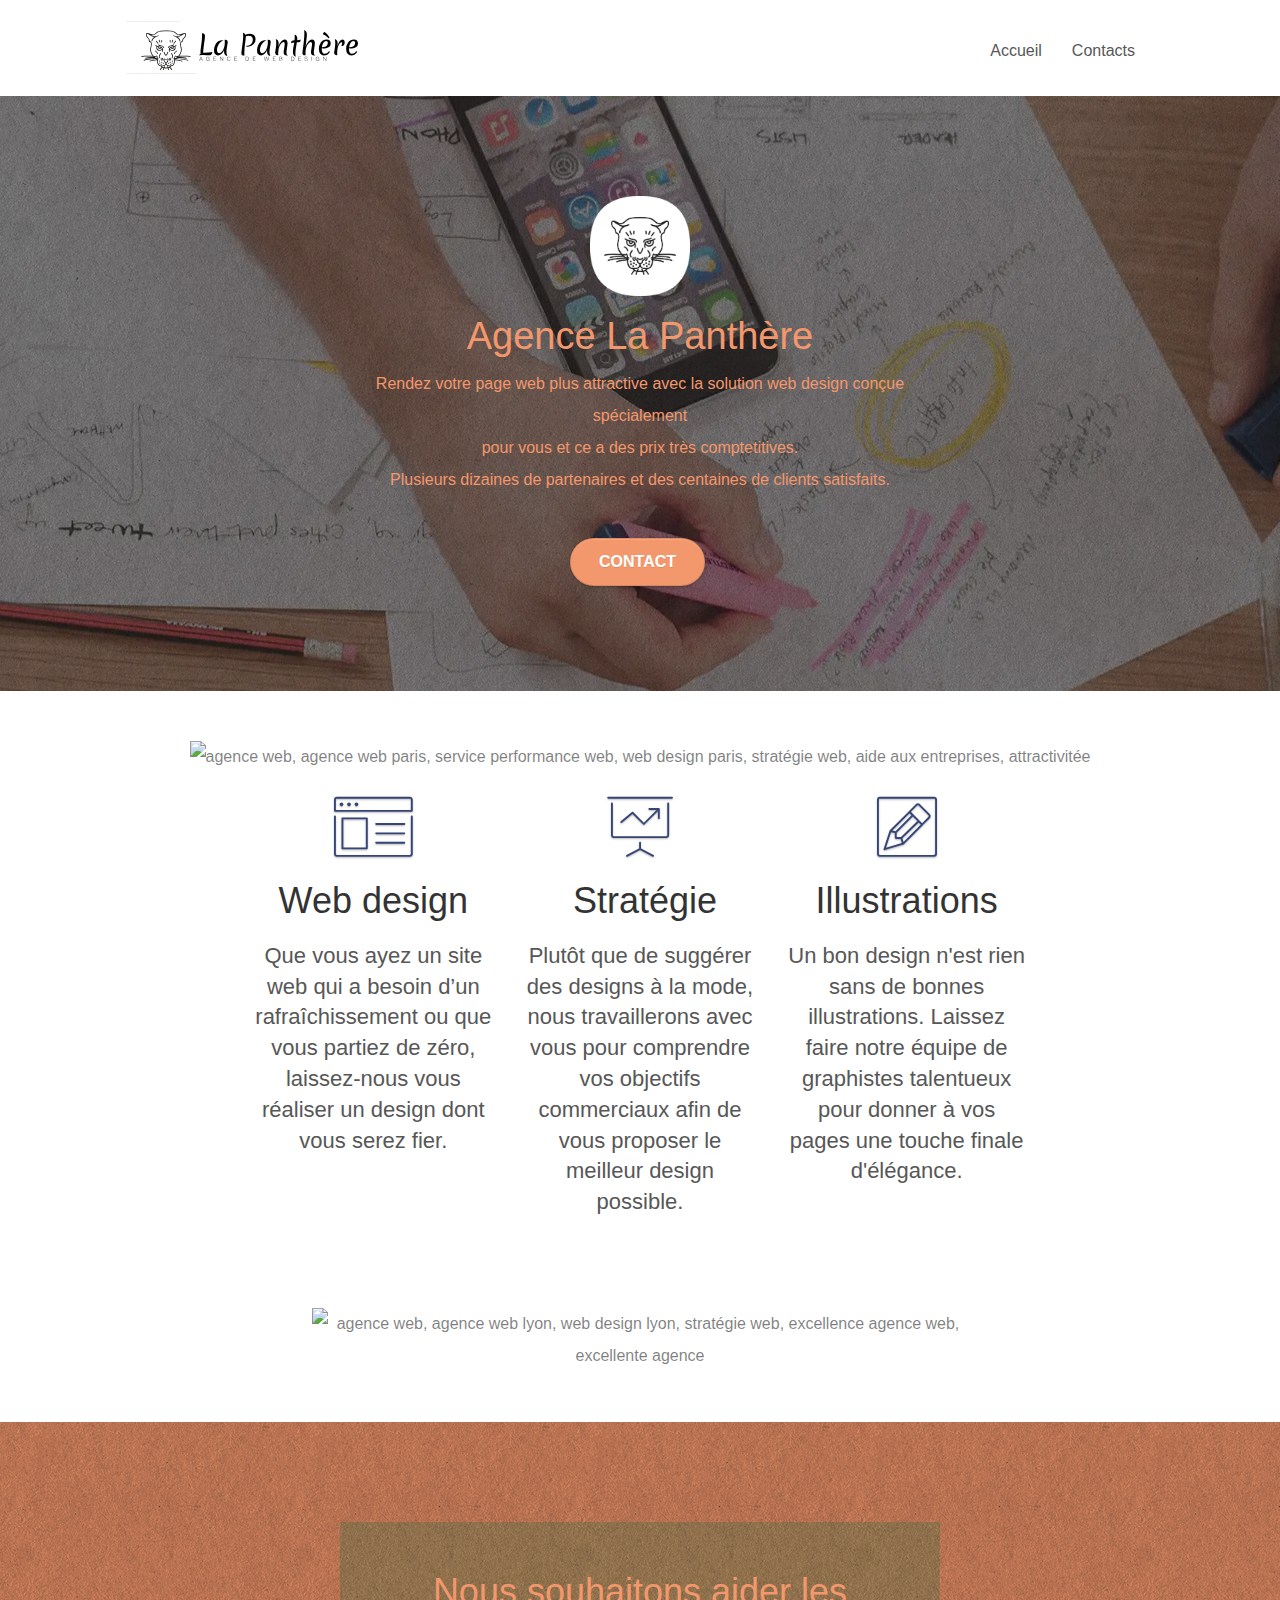
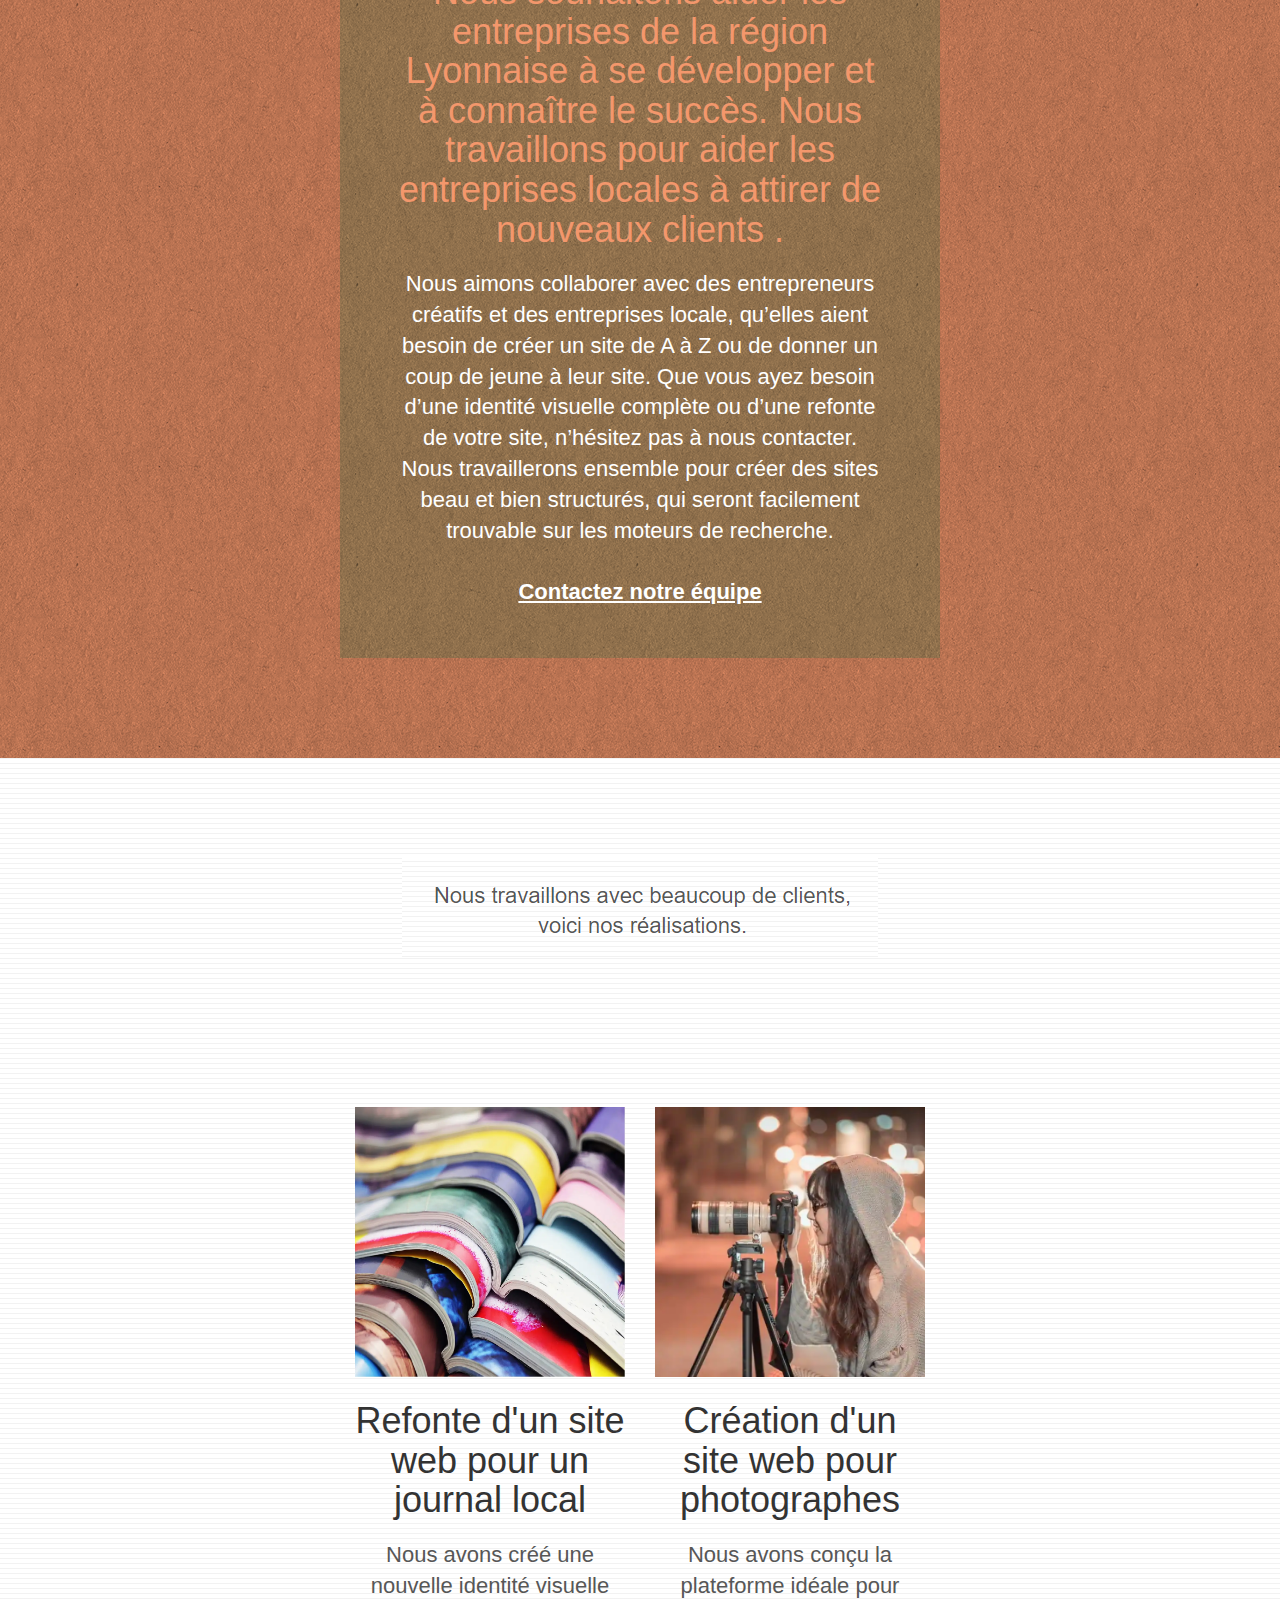
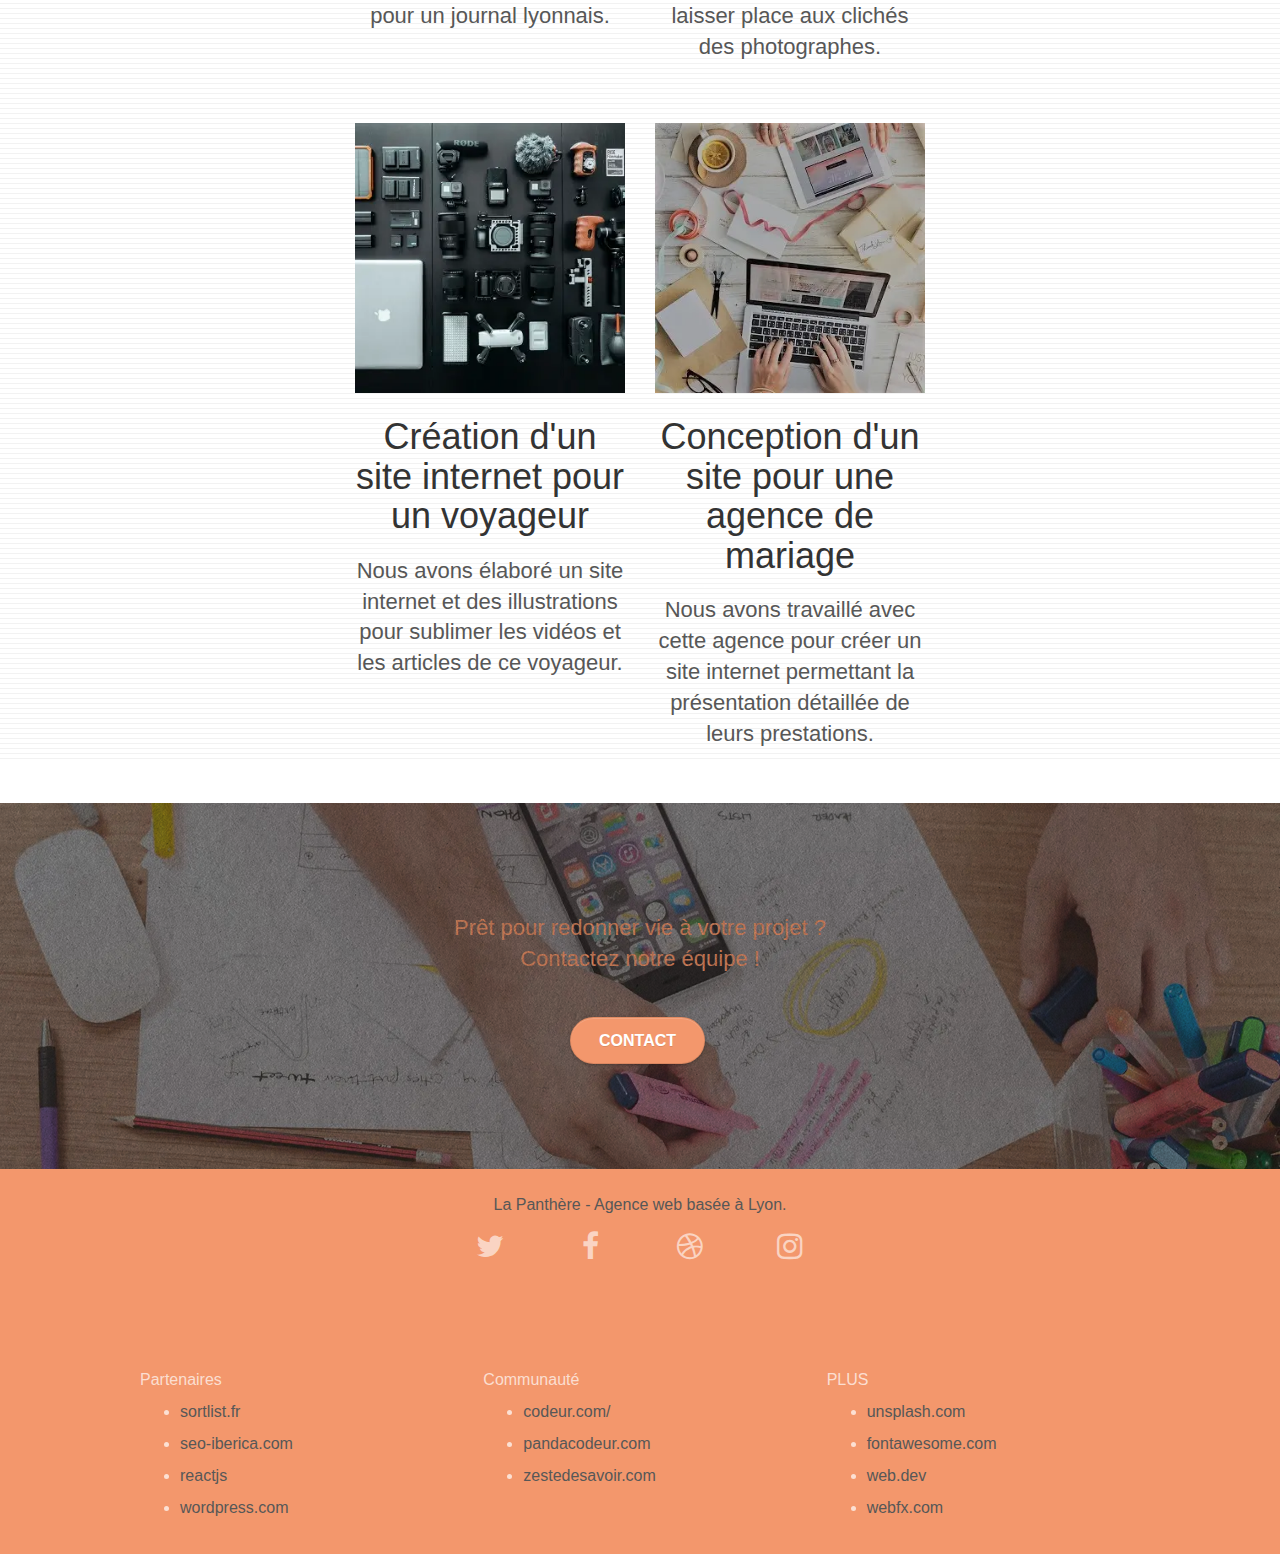
==== commit 7168cc14: "commit" ====
--- a/index.html
+++ b/index.html
@@ -1,10 +1,9 @@
 <!doctype html>
 <html lang="FR">
 <head>
+	<title>Agence web design La Panthère</title>
     <meta charset="utf-8">
-    <meta name="keywords" content="agence design Lyonnaise,agence design, design Lyon, agence design La Panthère, web disign, stratégie design, illustrations">
-    <meta name="La Panthère" content="nom du site la Panthère">
-    <meta name="viewport" content="width=device-width, initial-scale=1.0, viewport-fit=cover">
+	<meta name="description" content="Agence:web design, services:design web, web design Lyon, site internet, web analyse, meilleur référencement web, SEO Lyon,  ">
     <link rel="shortcut icon" type="image/png" href="favicon.jpg">
     
 	<link rel="stylesheet" type="text/css" href="./css/bootstrap.css">
@@ -200,7 +199,7 @@
 
 			</div>
 			<div class="col-sm-6">
-				<a href="#" data-lightbox="img/2.jpg" data-gallery-id="gallery-1" data-caption="Création d'un site web pour photographes" data-frame="snapshot-lb"><img src="img/2.jpg" class="img-responsive portfolio-thumb" alt="Photographes, Lyon photographes, captures, capture photos, site web pour photographes, Création d'un site web pour photographes" /></a>
+				<a href="#" data-lightbox="img/2.jpg" data-gallery-id="gallery-1" data-caption="Création d'un site web pour photographes" data-frame="snapshot-lb"><img src="pictures/2.webp" class="img-responsive portfolio-thumb" alt="Photographes, Lyon photographes, captures, capture photos, site web pour photographes, Création d'un site web pour photographes" /></a>
 				<h1 class="mg-md text-center">
 					Création d'un site web pour photographes
 				</h1>
@@ -282,12 +281,14 @@
 				<div class="row">
 					<div class="col-sm-4">
 						Partenaires
+						
 							<ul>
 								<li><a href="https://www.sortlist.fr/developpement-web/lyon-ra-fr?utm_source=bing&utm_medium=cpc&utm_cid=396354684&utm_adgid=1243548203939649&utm_targetid=kwd-77722088904252:loc-66&utm_k=D%C3%A9veloppement%20Web%20Lyon&utm_mt=p&utm_adid=77721918283902&utm_device=c&utm_lpm=127166&msclkid=2763e38aecca1b0aa9b881395524746c">sortlist.fr</a></li>
 								<li><a href="https://seo-iberica.com/seo/italian-link-building-outreach/?msclkid=a05e2ed60a351d6603f44c65b0bd41a2">seo-iberica.com</a></li>
 								<li><a href="https://fr.reactjs.org/">reactjs</a></li>
 								<li><a href="https://wordpress.com/fr/">wordpress.com</a></li>
-							</ul>		
+							</ul>	
+							
 					</div>
 					<div class="col-sm-4">
 						Communauté
--- a/style.css
+++ b/style.css
@@ -6,7 +6,6 @@
     -webkit-font-smoothing: antialiased;
     -moz-osx-font-smoothing: grayscale;
 }
-
 a,
 button {
     transition: all .3s ease-in-out;
@@ -773,7 +772,9 @@
 .bgc-atomic-tangerine {
     background-color: #F3976C;
 }
-
+.pdgbtm{
+    padding-bottom: 3px;
+}
 .tc-white {
     color: #F3976C!important;
 }
@@ -1039,4 +1040,23 @@
     .bloc-mob-center-text {
         text-align: center;
     }
+}
+.block{    
+    width: 50%;
+    height: 50%;
+    background: #000;
+    margin: 0 auto;
+    text-align: center;
+    padding: 1em;
+}
+.block a{
+    color: #00f;  
+    width: 10%;
+    background: #ccc;
+    text-decoration: none;
+    padding: 0.2em 0.5em;
+}
+.block a:hover{
+    color: #fff;
+    background: #000;
 }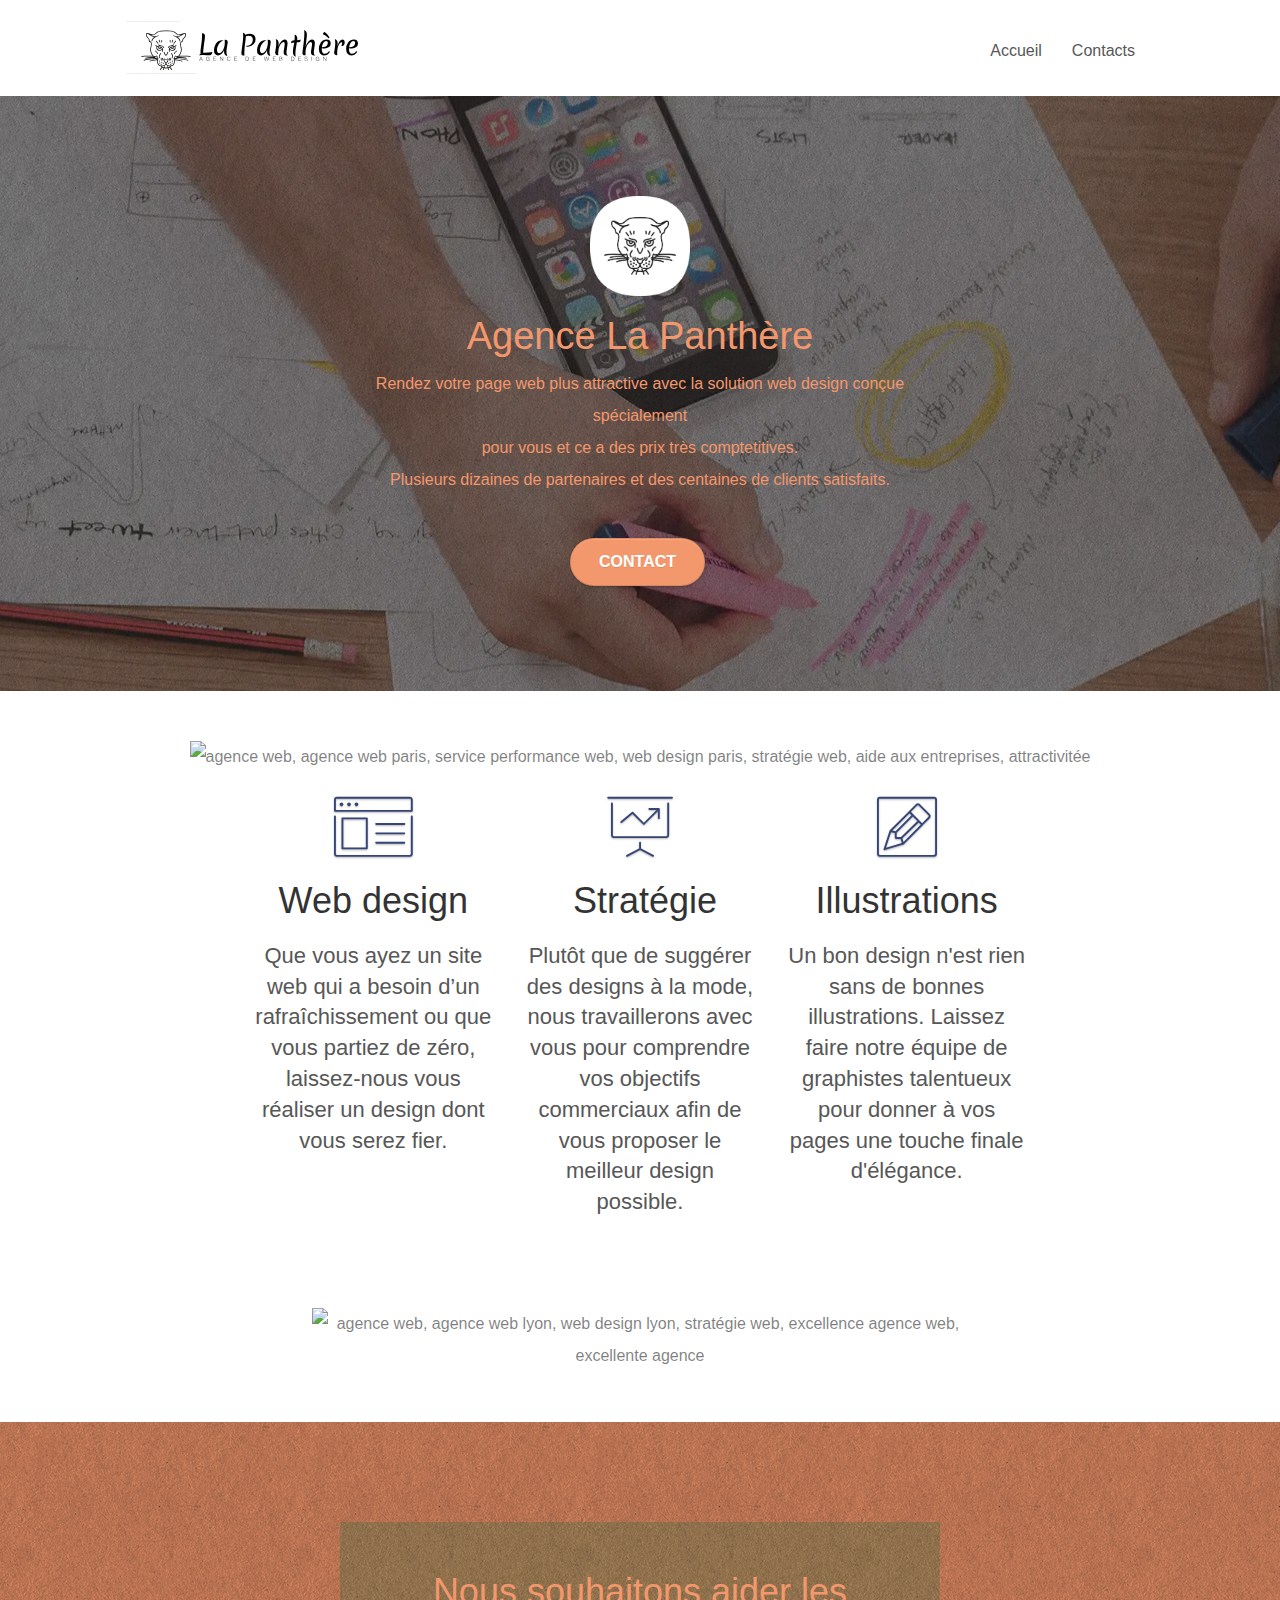
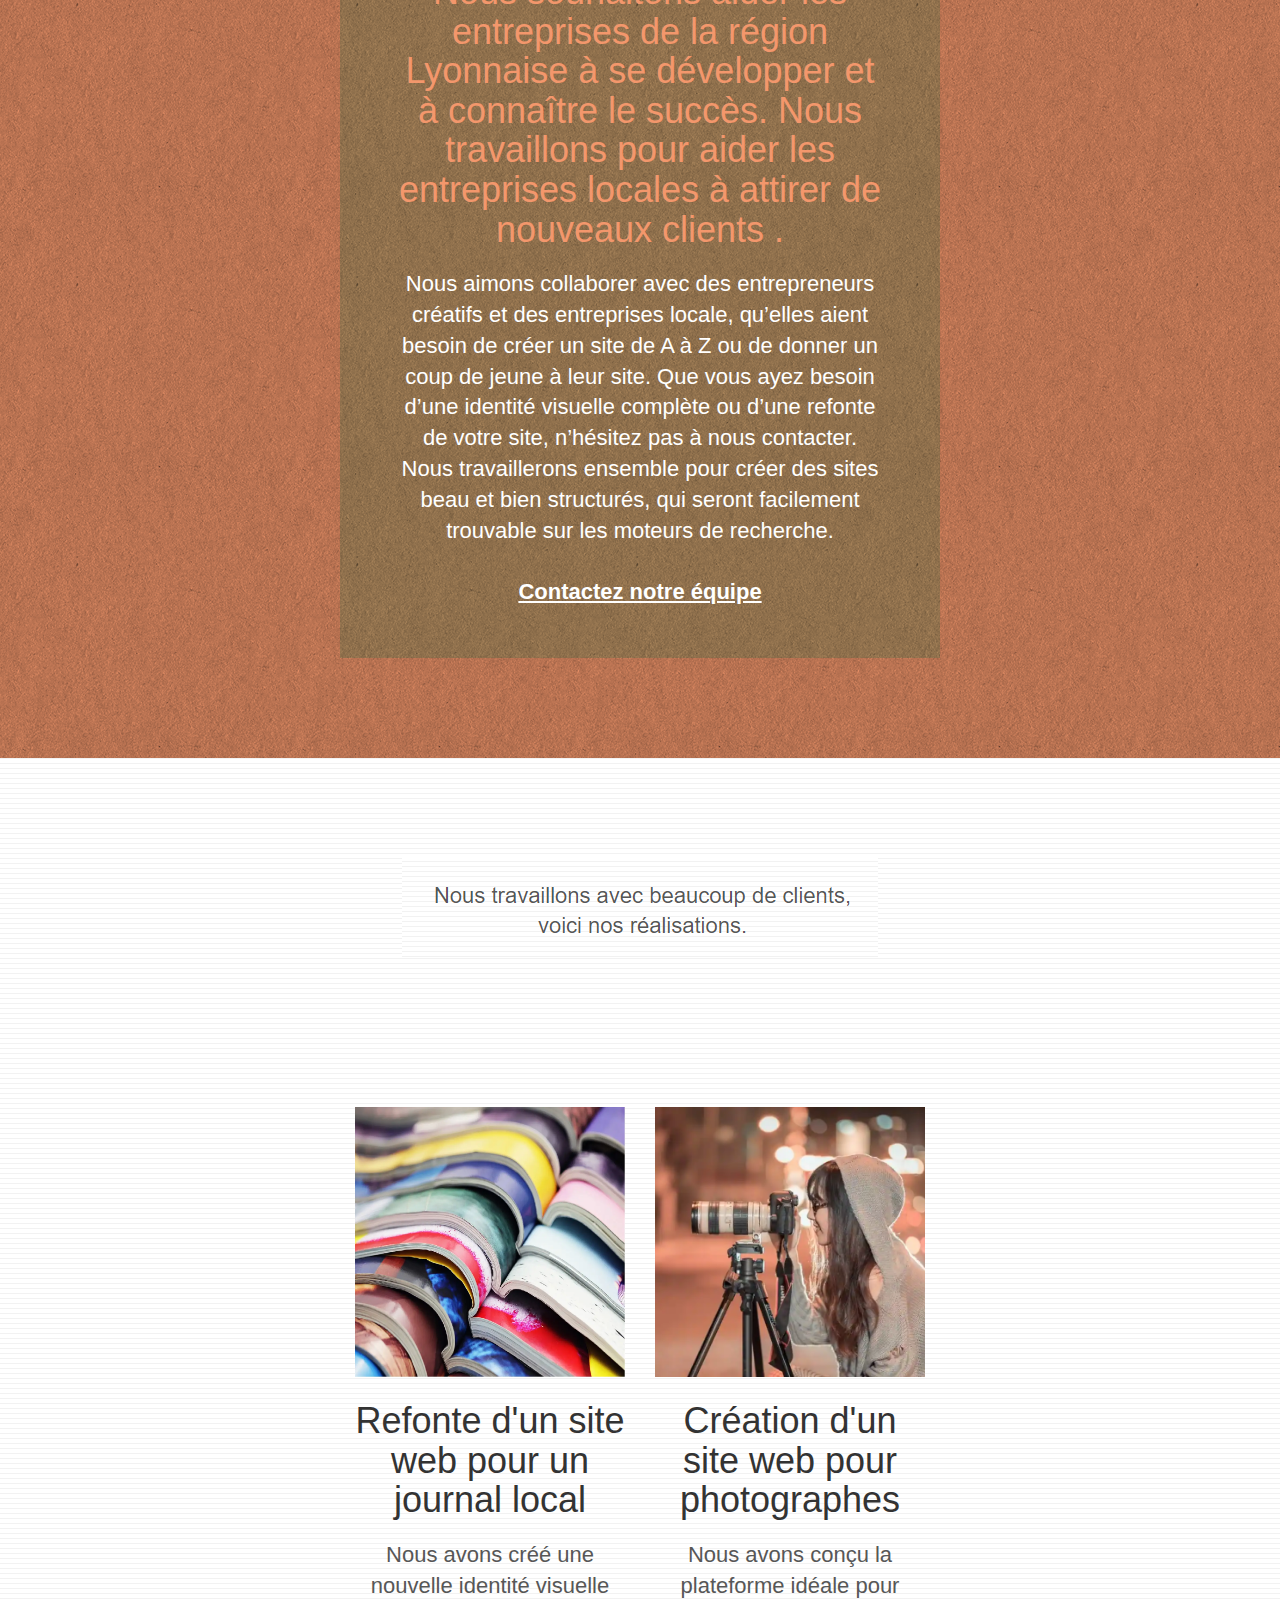
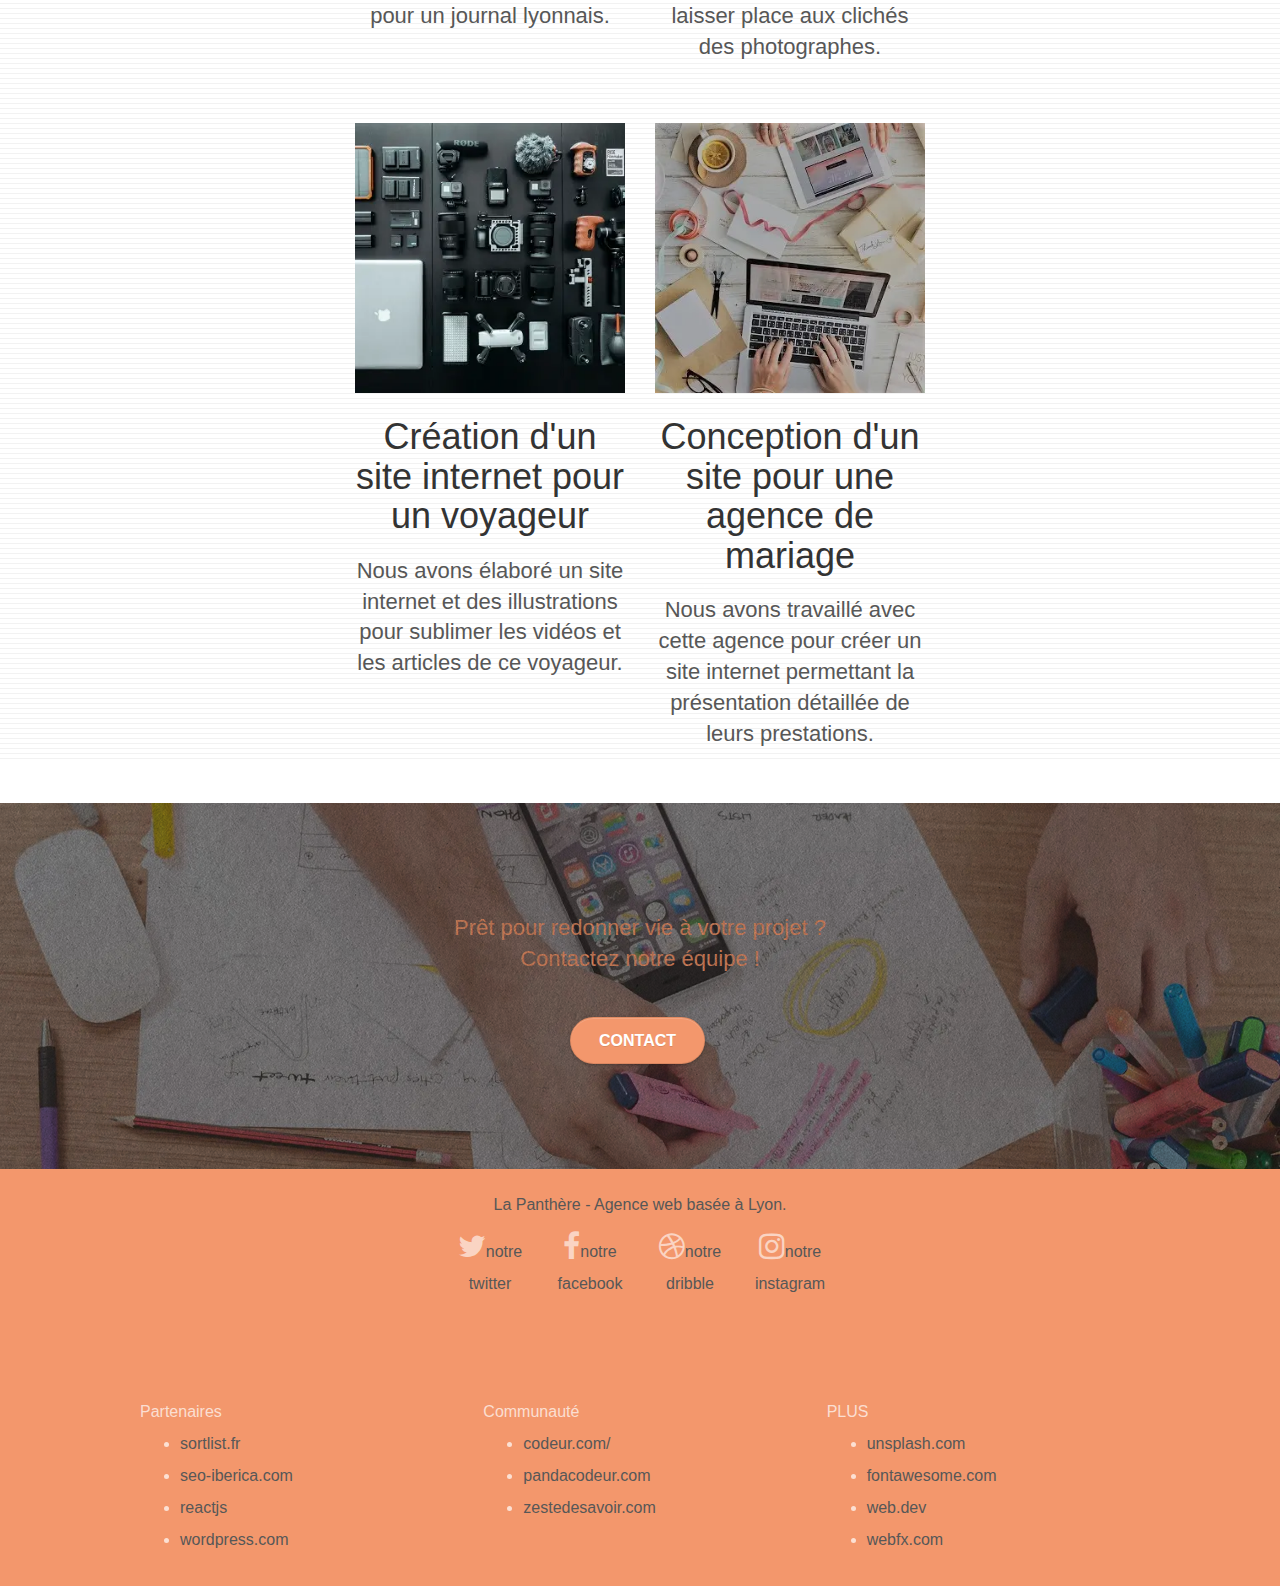
==== commit 1a050ec2: "commit" ====
--- a/index.html
+++ b/index.html
@@ -258,22 +258,22 @@
 				<div class="row row-no-gutters social">
 					<div class="col-sm-3">
 						<div class="text-center">
-							<a class="social" href="https://twitter.com/____lighthouse"><span class="fa fa-twitter icon-md"></span></a>
+							<a class="social" href="https://twitter.com/____lighthouse" ><span class="fa fa-twitter icon-md"></span>notre twitter</a>
 						</div>
 					</div>
 					<div class="col-sm-3">
 						<div class="text-center">
-							<a class="social" href="https://fr-fr.facebook.com/Lighthouse.fr/"><span class="fa fa-facebook icon-md"></span></a>
+							<a class="social"  href="https://fr-fr.facebook.com/Lighthouse.fr/"><span class="fa fa-facebook icon-md"></span>notre facebook</a>
 						</div>
 					</div>
 					<div class="col-sm-3">
 						<div class="text-center">
-							<a class="social" href="https://dribbble.com/tags/lighthouse"><span class="fa fa-dribbble icon-md"></span></a>
+							<a class="social"  href="https://dribbble.com/tags/lighthouse"><span class="fa fa-dribbble icon-md"></span>notre dribble</a>
 						</div>
 					</div>
 					<div class="col-sm-3">
 						<div class="text-center">
-							<a class="social" href="https://www.instagram.com/dailywebdesign/?hl=fr"><span class="fa fa-instagram icon-md"></span></a>
+							<a class="social" alt="instagram" href="https://www.instagram.com/dailywebdesign/?hl=fr"><span class="fa fa-instagram icon-md"></span>notre instagram</a>
 						</div>
 					</div>
 					<div class="keywords" style="color:#F3976C;">Agence web à Lyon, stratégie web, web design, illustrations, design de site web, site web, web, internet, site internet, site</div>
--- a/style.css
+++ b/style.css
@@ -823,7 +823,7 @@
 }
 
 .bg-presentation {
-    background-image: url("img/image-de-presentation.bmp");
+    background-image: url("pictures/image-de-presentation.webp");
 }
 
 @media (max-width: 1024px) {
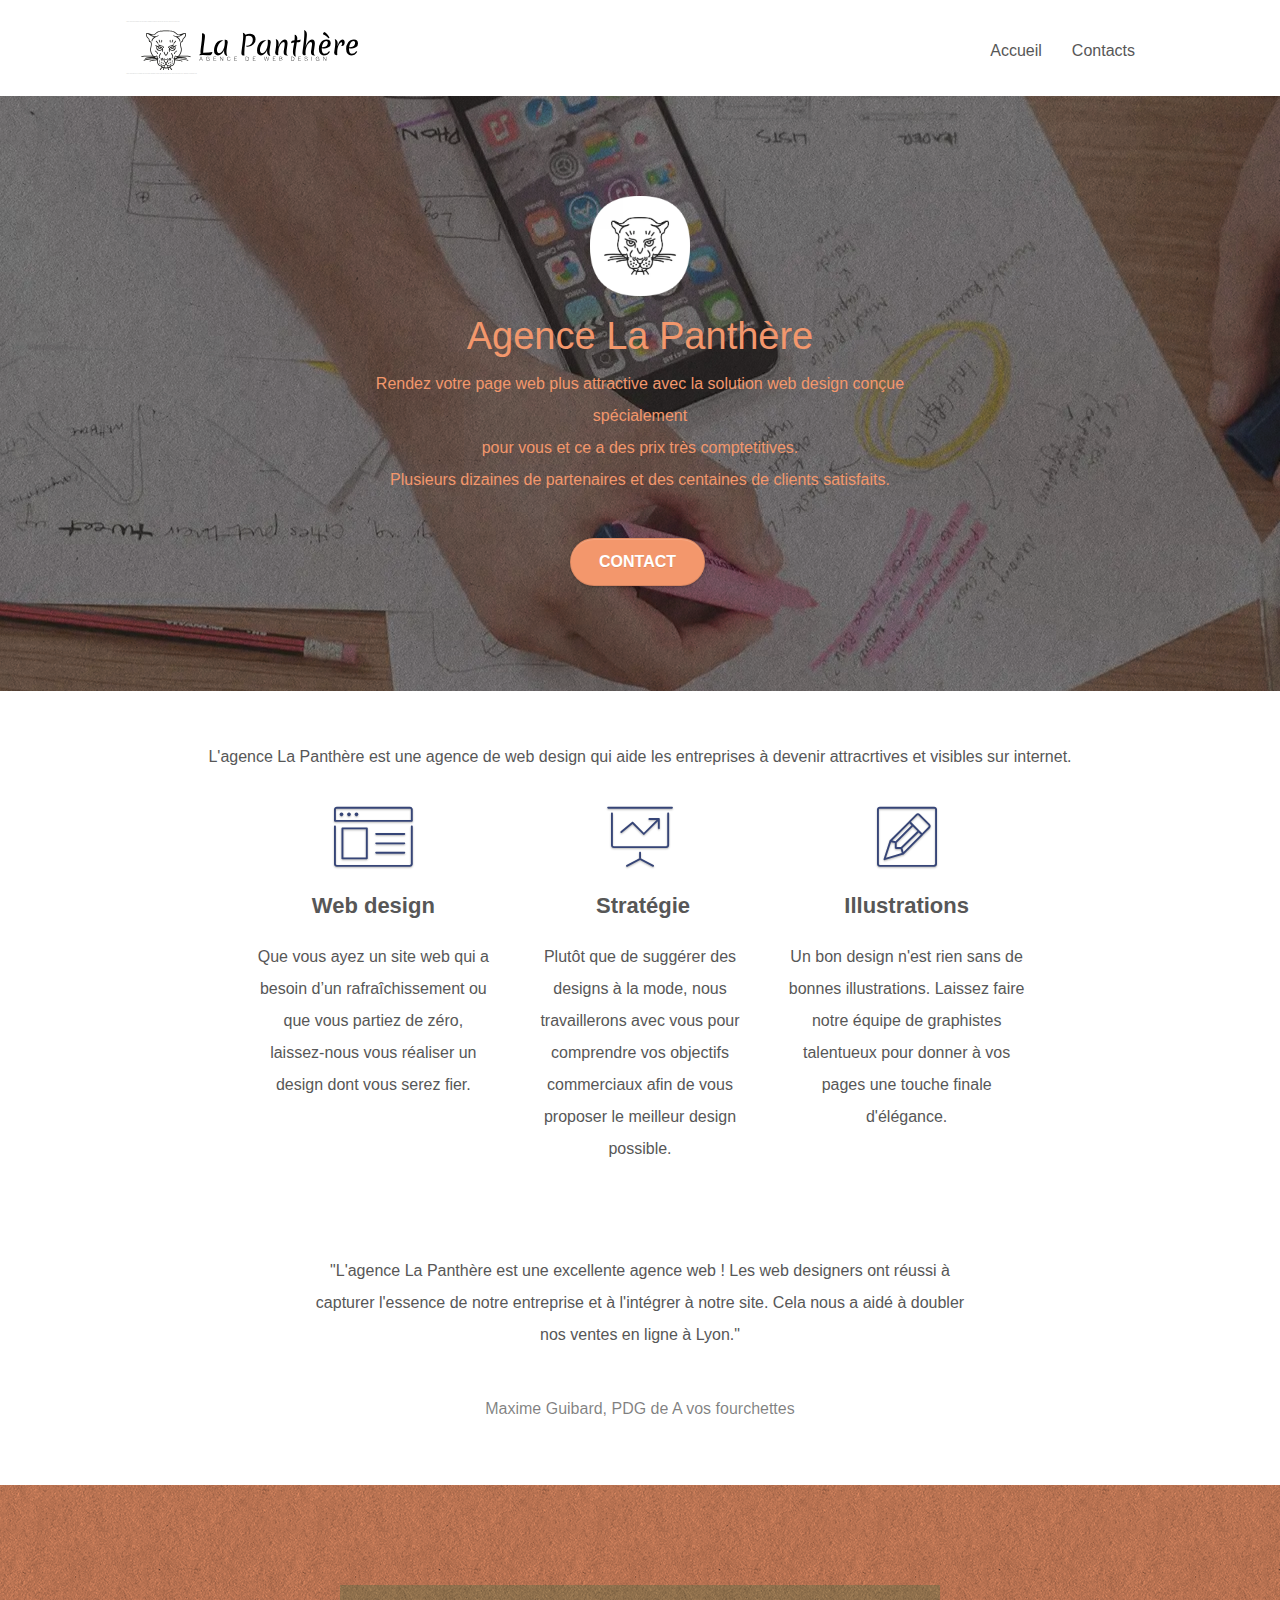
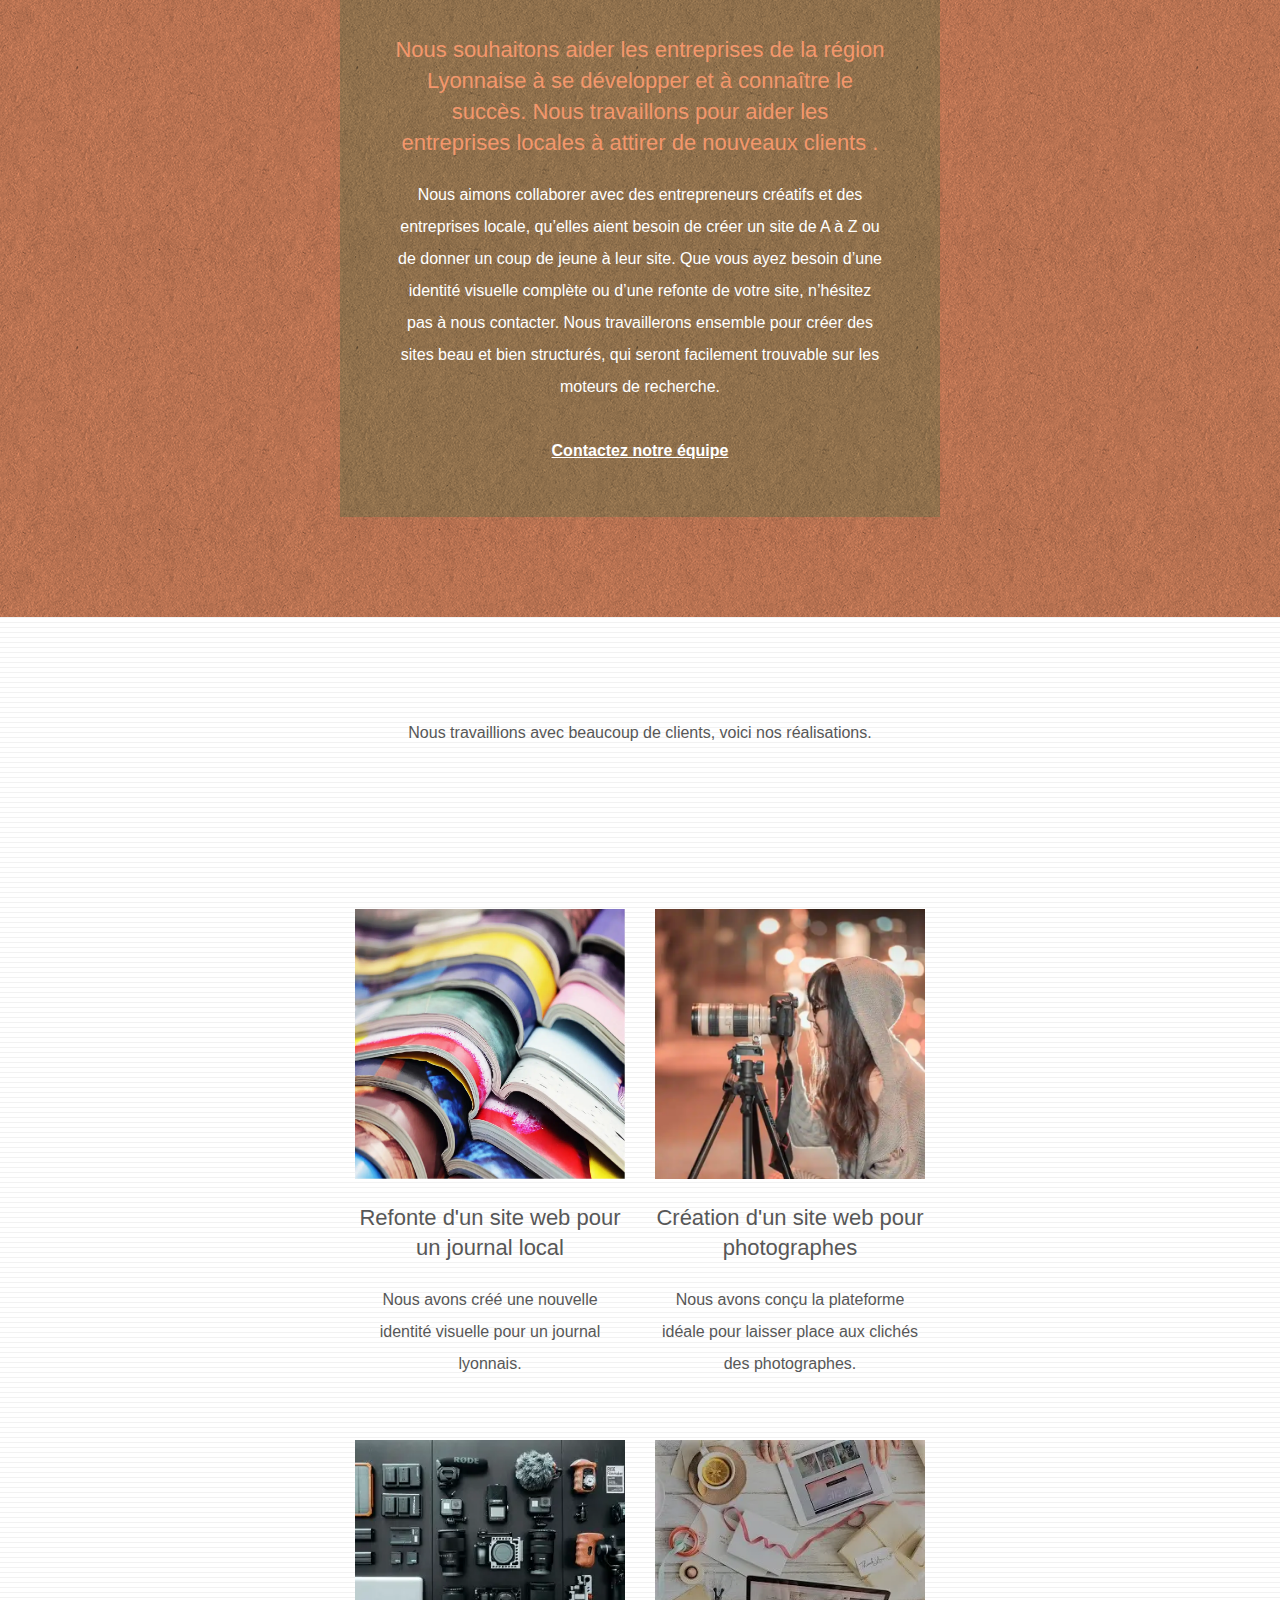
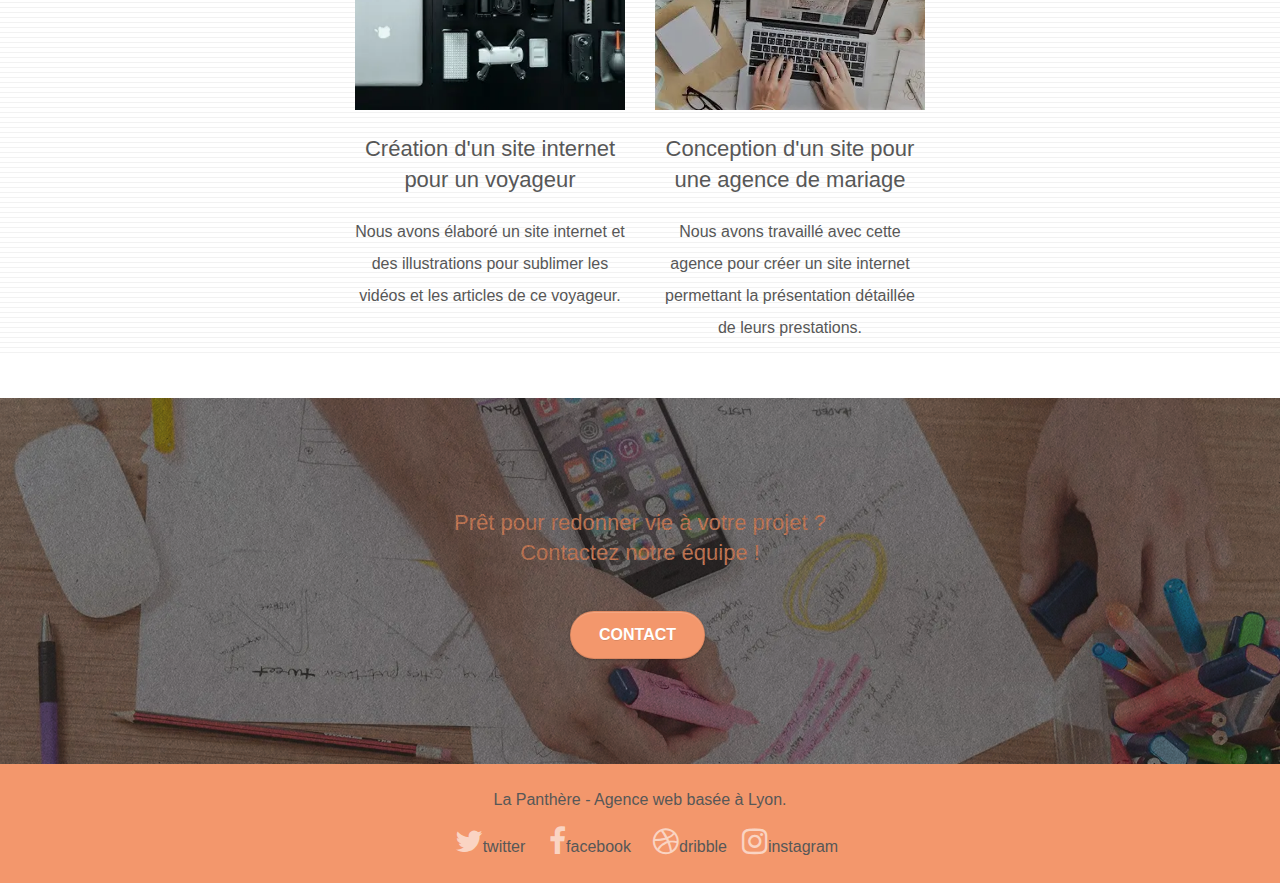
==== commit a392225c: "commit" ====
--- a/index.html
+++ b/index.html
@@ -3,6 +3,7 @@
 <head>
 	<title>Agence web design La Panthère</title>
     <meta charset="utf-8">
+	<meta name="viewport" content="width=device-width">
 	<meta name="description" content="Agence:web design, services:design web, web design Lyon, site internet, web analyse, meilleur référencement web, SEO Lyon,  ">
     <link rel="shortcut icon" type="image/png" href="favicon.jpg">
     
@@ -11,13 +12,6 @@
 	<link rel="stylesheet" type="text/css" href="./css/font-awesome.css">
 	<link rel="stylesheet" type="text/css" href="./css/et-line.css">
 	
-    
-	<script src="./js/jquery-2.1.0.js"></script>
-	<script src="./js/bootstrap.js"></script>
-	<script src="./js/blocs.js"></script>
-	<script src="./js/jquery.touchSwipe.js" defer></script>
-	<script src="./js/gmaps.js"></script>
-
 
     
 <!-- Analytics -->
@@ -50,7 +44,7 @@
 					<li>
 					</li>
 					<li>
-						<a href="page2.html">Contacts </a>
+						<a href="contact.html">Contacts </a>
 					</li>
 				</ul>
 			</div>
@@ -75,7 +69,7 @@
 					Plusieurs dizaines de partenaires et des centaines de clients satisfaits.  </p>
 			
 				<div class="text-center">
-					<a href="page2.html" class="btn btn-lg btn-clean btn-rd cta-hero btn-atomic-tangerine" id="cta-hero">Contact</a>
+					<a href="contact.html" class="btn btn-lg btn-clean btn-rd cta-hero btn-atomic-tangerine" id="cta-hero">Contact</a>
 				</div>
 			</div>
 		</div>
@@ -88,10 +82,9 @@
 	<div class="container bloc-md">
 		<div class="row">
 			<div class="col-sm-12 text-center">
-				<picture>
-					<source srcset="./pictures./title.webp" srcset="pictures/title.webp">
-				<img alt="agence web, agence web paris, service performance web, web design paris, stratégie web, aide aux entreprises, attractivitée" src="img/title.png" />
-				</picture>
+				<p>
+				L'agence La Panthère est une agence de web design qui aide les entreprises à devenir attracrtives et visibles sur internet.
+				</p>
 			</div>
 		</div>
 		<div class="row voffset-lg med-width-whitespace">
@@ -99,43 +92,43 @@
 				<div class="text-center">
 					<span class="et-icon-browser sm-shadow icon-dark-slate-blue icons icon-lg"></span>
 				</div>
-				<h1 class="mg-md text-center">
+				<h2 class="mg-md text-center" style="font-weight: bold;">
 					Web design
-				</h1>
-				<h2 class="text-center ">
+				</h2>
+				<p class="text-center ">
 					Que vous ayez un site web qui a besoin d&rsquo;un rafraîchissement ou que vous partiez de zéro, laissez-nous vous réaliser un design dont vous serez fier.
-				</h2>
+				</p>
 			</div>
 			<div class="col-sm-4">
 				<div class="text-center">
 					<span class="et-icon-presentation sm-shadow icon-dark-slate-blue icons icon-lg"></span>
 				</div>
-				<h1 class="mg-md text-center">
+				<h2 class="mg-md text-center" style="font-weight: bold;">
 					&nbsp;Stratégie
-				</h1>
-				<h2 class="text-center ">
+				</h2>
+				<p class="text-center ">
 					Plutôt que de suggérer des designs à la mode, nous travaillerons avec vous pour comprendre vos objectifs commerciaux afin de vous proposer le meilleur design possible.<br>
-				</h2>
+				</p>
 			</div>
 			<div class="col-sm-4">
 				<div class="text-center">
 					<span class="et-icon-edit sm-shadow icon-dark-slate-blue icons icon-lg"></span>
 				</div>
-				<h1 class="mg-md text-center">
+				<h2 class="mg-md text-center" style="font-weight: bold;">
 					Illustrations
-				</h1>
-				<h2 class="text-center ">
+				</h2>
+				<p class="text-center ">
 					Un bon design n'est rien sans de bonnes illustrations. Laissez faire notre équipe de graphistes talentueux pour donner à vos pages une touche finale d'élégance.
-				</h2>
+				</p>
 			</div>
 		</div>
 		<div class="row voffset-lg voffset">
 			<div class="col-xs-12 col-md-8 col-md-offset-2 text-center">
 
-				<picture>
-					<source srcset="./pictures./citation.webp" srcset="pictures/citation.webp">
-				<img alt="agence web, agence web lyon, web design lyon, stratégie web, excellence agence web, excellente agence" src="img/citation.png" />
-			</picture>
+				<p>
+					"L'agence La Panthère est une excellente agence web ! Les web designers ont réussi à capturer l'essence de notre entreprise et à l'intégrer à notre site. Cela nous a aidé à doubler nos ventes en ligne à Lyon."
+				</p> <br
+				<p>Maxime Guibard, PDG de A vos fourchettes</p>
 
 			</div>
 		</div>
@@ -148,12 +141,12 @@
 	<div class="container bloc-lg">
 		<div class="row tight-width-whitespace black-background">
 			<div class="col-sm-12">
-				<h1 class="mg-md text-center tc-white">
+				<h2 class="mg-md text-center tc-white">
 					Nous souhaitons aider les entreprises de la région Lyonnaise à se développer et à connaître le succès. Nous travaillons pour aider les entreprises locales à attirer de nouveaux clients .<br>
-				</h1>
-				<h2 class="text-center white">
-					Nous aimons collaborer avec des entrepreneurs créatifs et des entreprises locale, qu’elles aient besoin de créer un site de A à Z ou de donner un coup de jeune à leur site. Que vous ayez besoin d’une identité visuelle complète ou d’une refonte de votre site, n’hésitez pas à nous contacter. Nous travaillerons ensemble pour créer des sites beau et bien structurés, qui seront facilement trouvable sur les moteurs de recherche. <br><br><a class="ltc-white bold-link" href="page2.html">Contactez notre équipe</a><br>
-				</h2>
+				</h2>
+				<p class="text-center white">
+					Nous aimons collaborer avec des entrepreneurs créatifs et des entreprises locale, qu’elles aient besoin de créer un site de A à Z ou de donner un coup de jeune à leur site. Que vous ayez besoin d’une identité visuelle complète ou d’une refonte de votre site, n’hésitez pas à nous contacter. Nous travaillerons ensemble pour créer des sites beau et bien structurés, qui seront facilement trouvable sur les moteurs de recherche. <br><br><a class="ltc-white bold-link" href="contact.html">Contactez notre équipe</a><br>
+				</p>
 			</div>
 		</div>
 	</div>
@@ -169,7 +162,11 @@
 
 			
 				
-				<img alt="clients, beaucoup de clients, nos réalisations, réalisations" src="img/title2.png" />
+				<p>
+					Nous travaillions avec beaucoup de clients, 
+					voici nos réalisations.
+
+				</p>
 			
 
 		</div>
@@ -189,43 +186,43 @@
 			
 
 
-				<h1 class="mg-md text-center">
+				<h2 class="mg-md text-center">
 					Refonte d'un site web pour un journal local
-				</h1>
-				<h2 class="text-center">
+				</h2>
+				<p class="text-center">
 					Nous avons créé une nouvelle identité visuelle pour un journal lyonnais.
-				</h2>
+				</p>
 			
 
 			</div>
 			<div class="col-sm-6">
 				<a href="#" data-lightbox="img/2.jpg" data-gallery-id="gallery-1" data-caption="Création d'un site web pour photographes" data-frame="snapshot-lb"><img src="pictures/2.webp" class="img-responsive portfolio-thumb" alt="Photographes, Lyon photographes, captures, capture photos, site web pour photographes, Création d'un site web pour photographes" /></a>
-				<h1 class="mg-md text-center">
+				<h2 class="mg-md text-center">
 					Création d'un site web pour photographes
-				</h1>
-				<h2 class="text-center">
+				</h2>
+				<p class="text-center">
 					Nous avons conçu la plateforme idéale pour laisser place aux clichés des photographes.
-				</h2>
+				</p>
 			</div>
 		</div>
 		<div class="row tight-width-whitespace portfolio-row">
 			<div class="col-sm-6">
 				<a href="#" data-lightbox="img/3.bmp" data-gallery-id="gallery-1" data-caption="Création d'un site internet pour un voyageur" data-frame="snapshot-lb"><img src="pictures/3.webp" class="img-responsive portfolio-thumb" alt="Lyon web design, site voyage, joli site voyage, site voyage professionnel, design voyage"/></a>
-				<h1 class="mg-md text-center">
+				<h2 class="mg-md text-center">
 					Création d'un site internet pour un voyageur
-				</h1>
-				<h2 class="text-center">
+				</h2>
+				<p class="text-center">
 					Nous avons élaboré un site internet et des illustrations pour sublimer les vidéos et les articles de ce voyageur.
-				</h2>
+				</p>
 			</div>
 			<div class="col-sm-6">
 				<a href="#" data-lightbox="img/4.bmp" data-gallery-id="gallery-1" data-caption="Conception d'un site pour une agence de mariage" data-frame="snapshot-lb"><img src="pictures/4.webp" class="img-responsive portfolio-thumb" alt="site agence de mariage, site mariage, prestation agence mariage, prestation mariage lyon, lyon mariage" /></a>
-				<h1 class="mg-md text-center">
+				<h2 class="mg-md text-center">
 					Conception d'un site pour une agence de mariage
-				</h1>
-				<h2 class="text-center">
+				</h2>
+				<p class="text-center">
 					Nous avons travaillé avec cette agence pour créer un site internet permettant la présentation détaillée de leurs prestations.
-				</h2>
+				</p>
 			</div>
 		</div>
 	</div>
@@ -240,7 +237,7 @@
 				Prêt pour redonner vie à votre projet ?<br>Contactez notre équipe !
 			</h2>
 			<div class="col-sm-12 text-center">
-				<a href="page2.html" class="btn btn-atomic-tangerine btn-clean btn-rd btn-lg cta-hero">Contact</a>
+				<a href="contact.html" class="btn btn-atomic-tangerine btn-clean btn-rd btn-lg cta-hero">Contact</a>
 			</div>
 		</div>
 	</div>
@@ -258,54 +255,23 @@
 				<div class="row row-no-gutters social">
 					<div class="col-sm-3">
 						<div class="text-center">
-							<a class="social" href="https://twitter.com/____lighthouse" ><span class="fa fa-twitter icon-md"></span>notre twitter</a>
-						</div>
-					</div>
-					<div class="col-sm-3">
-						<div class="text-center">
-							<a class="social"  href="https://fr-fr.facebook.com/Lighthouse.fr/"><span class="fa fa-facebook icon-md"></span>notre facebook</a>
-						</div>
-					</div>
-					<div class="col-sm-3">
-						<div class="text-center">
-							<a class="social"  href="https://dribbble.com/tags/lighthouse"><span class="fa fa-dribbble icon-md"></span>notre dribble</a>
-						</div>
-					</div>
-					<div class="col-sm-3">
-						<div class="text-center">
-							<a class="social" alt="instagram" href="https://www.instagram.com/dailywebdesign/?hl=fr"><span class="fa fa-instagram icon-md"></span>notre instagram</a>
-						</div>
-					</div>
-					<div class="keywords" style="color:#F3976C;">Agence web à Lyon, stratégie web, web design, illustrations, design de site web, site web, web, internet, site internet, site</div>
-				</div>
-				<div class="row">
-					<div class="col-sm-4">
-						Partenaires
-						
-							<ul>
-								<li><a href="https://www.sortlist.fr/developpement-web/lyon-ra-fr?utm_source=bing&utm_medium=cpc&utm_cid=396354684&utm_adgid=1243548203939649&utm_targetid=kwd-77722088904252:loc-66&utm_k=D%C3%A9veloppement%20Web%20Lyon&utm_mt=p&utm_adid=77721918283902&utm_device=c&utm_lpm=127166&msclkid=2763e38aecca1b0aa9b881395524746c">sortlist.fr</a></li>
-								<li><a href="https://seo-iberica.com/seo/italian-link-building-outreach/?msclkid=a05e2ed60a351d6603f44c65b0bd41a2">seo-iberica.com</a></li>
-								<li><a href="https://fr.reactjs.org/">reactjs</a></li>
-								<li><a href="https://wordpress.com/fr/">wordpress.com</a></li>
-							</ul>	
-							
-					</div>
-					<div class="col-sm-4">
-						Communauté
-						<ul>
-							<li><a href="https://www.codeur.com/">codeur.com/</a></li>
-							<li><a href="https://www.pandacodeur.com/forum/">pandacodeur.com</a></li>
-							<li><a href="https://zestedesavoir.com/forums/sujet/5672/groupe-de-jeunes-codeurs/">zestedesavoir.com</a></li>
-						</ul>
-					</div>
-					<div class="col-sm-4">
-						PLUS
-						<ul>
-							<li><a href="https://unsplash.com/">unsplash.com</a></li>
-							<li><a href="https://fontawesome.com/">fontawesome.com</a></li>
-							<li><a href="https://web.dev/">web.dev</a></li>
-							<li><a href="https://www.webfx.com/web-design/color-picker/">webfx.com</a></li>
-						</ul>
+							<a class="social" href="https://twitter.com/____lighthouse" ><span class="fa fa-twitter icon-md"></span>twitter</a>
+						</div>
+					</div>
+					<div class="col-sm-3">
+						<div class="text-center">
+							<a class="social"  href="https://fr-fr.facebook.com/Lighthouse.fr/"><span class="fa fa-facebook icon-md"></span>facebook</a>
+						</div>
+					</div>
+					<div class="col-sm-3">
+						<div class="text-center">
+							<a class="social"  href="https://dribbble.com/tags/lighthouse"><span class="fa fa-dribbble icon-md"></span>dribble</a>
+						</div>
+					</div>
+					<div class="col-sm-3">
+						<div class="text-center">
+							<a class="social" alt="instagram" href="https://www.instagram.com/dailywebdesign/?hl=fr"><span class="fa fa-instagram icon-md"></span>instagram</a>
+						</div>
 					</div>
 				</div>
 			</div>
@@ -317,6 +283,10 @@
 </div>
 <!-- Principal conteneur END -->
     
-
+<script src="./js/jquery-2.1.0.js"></script>
+<script src="./js/bootstrap.js"></script>
+<script src="./js/blocs.js"></script>
+<script src="./js/jquery.touchSwipe.js" defer></script>
+<script src="./js/gmaps.js"></script>
 </body>
 </html>
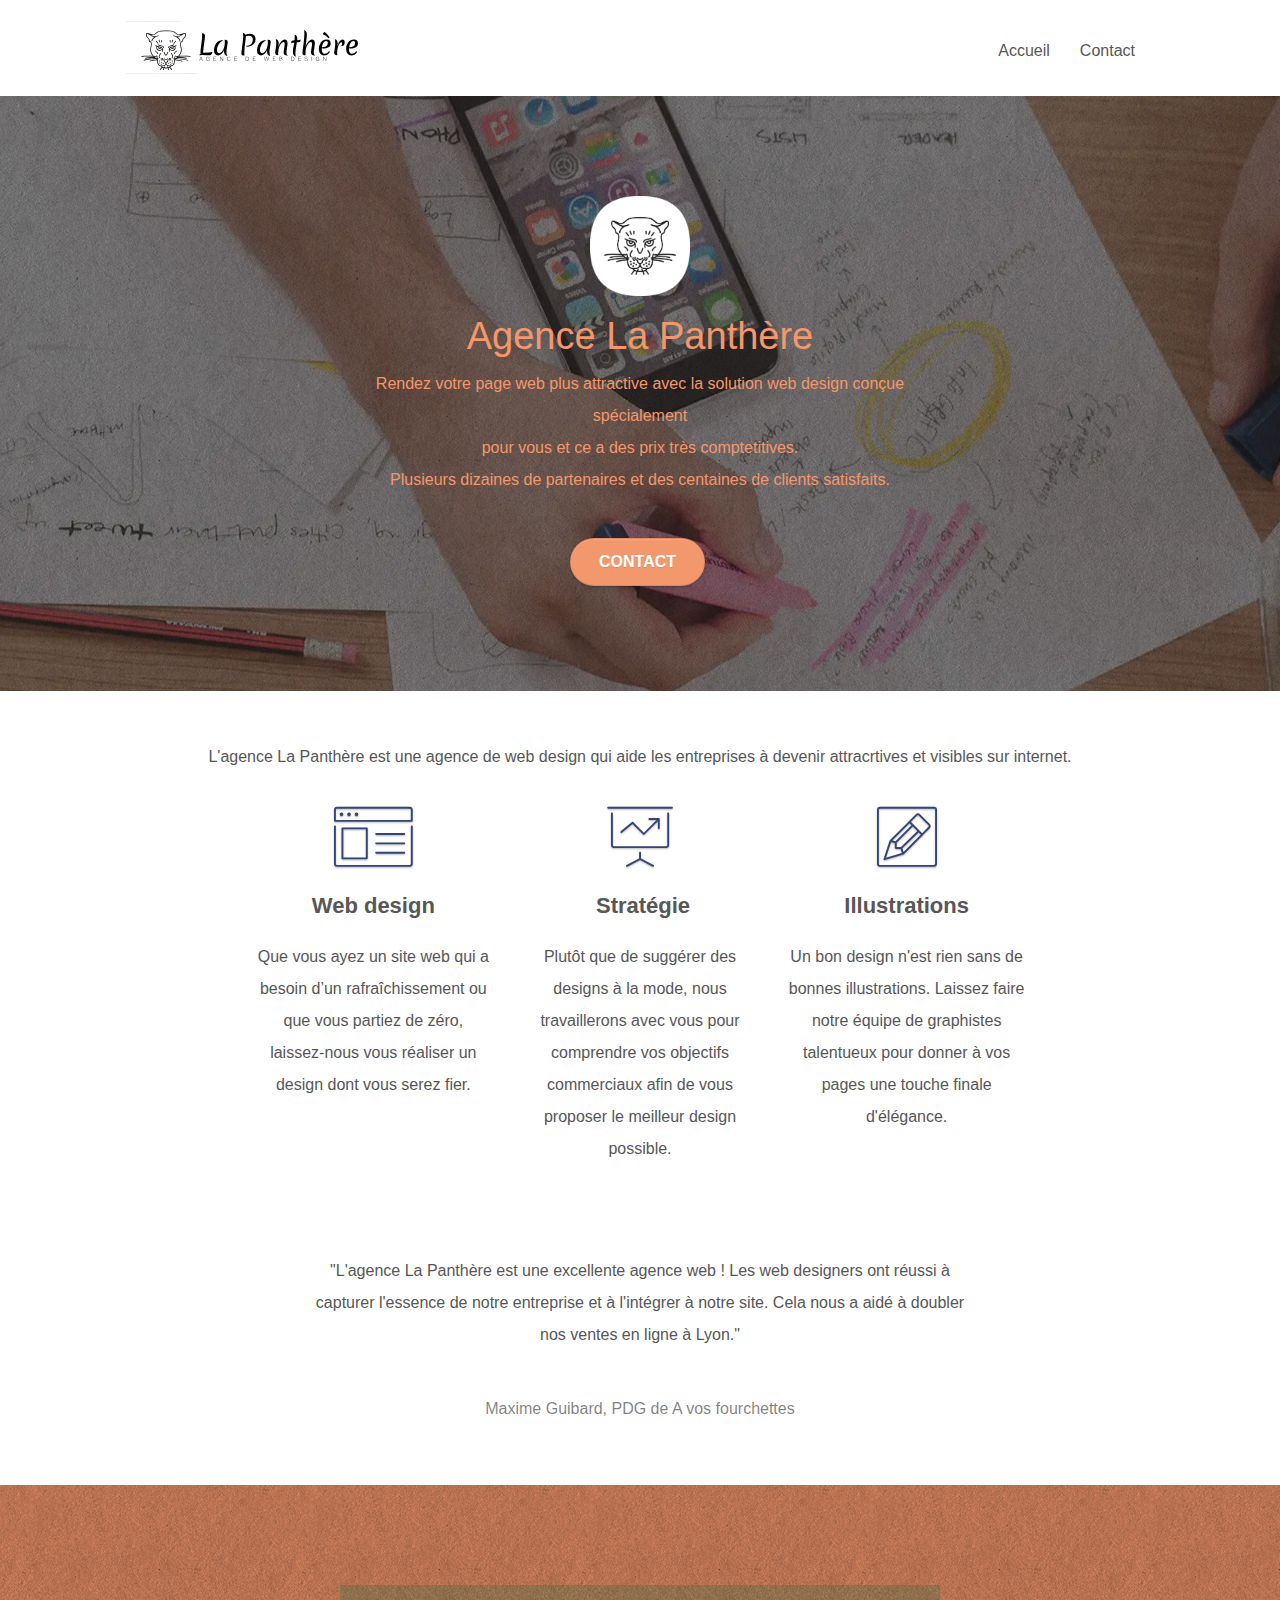
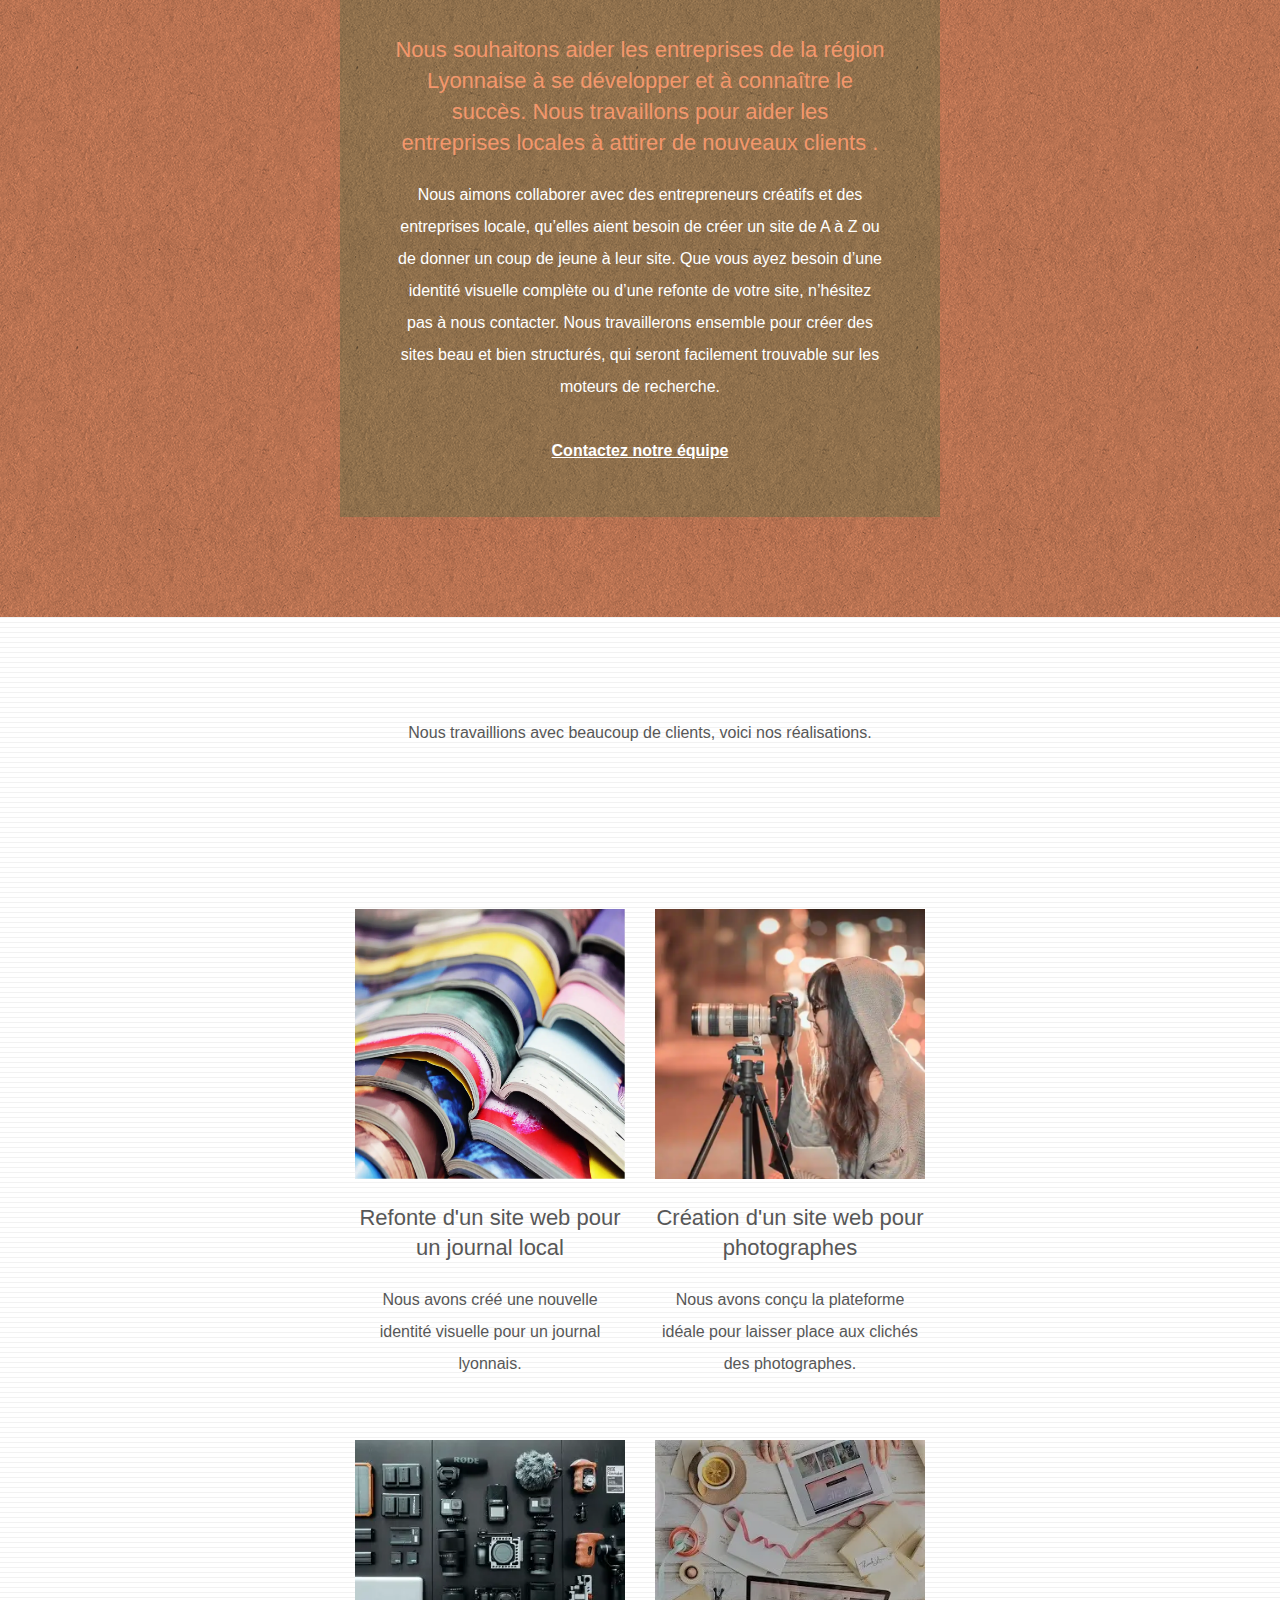
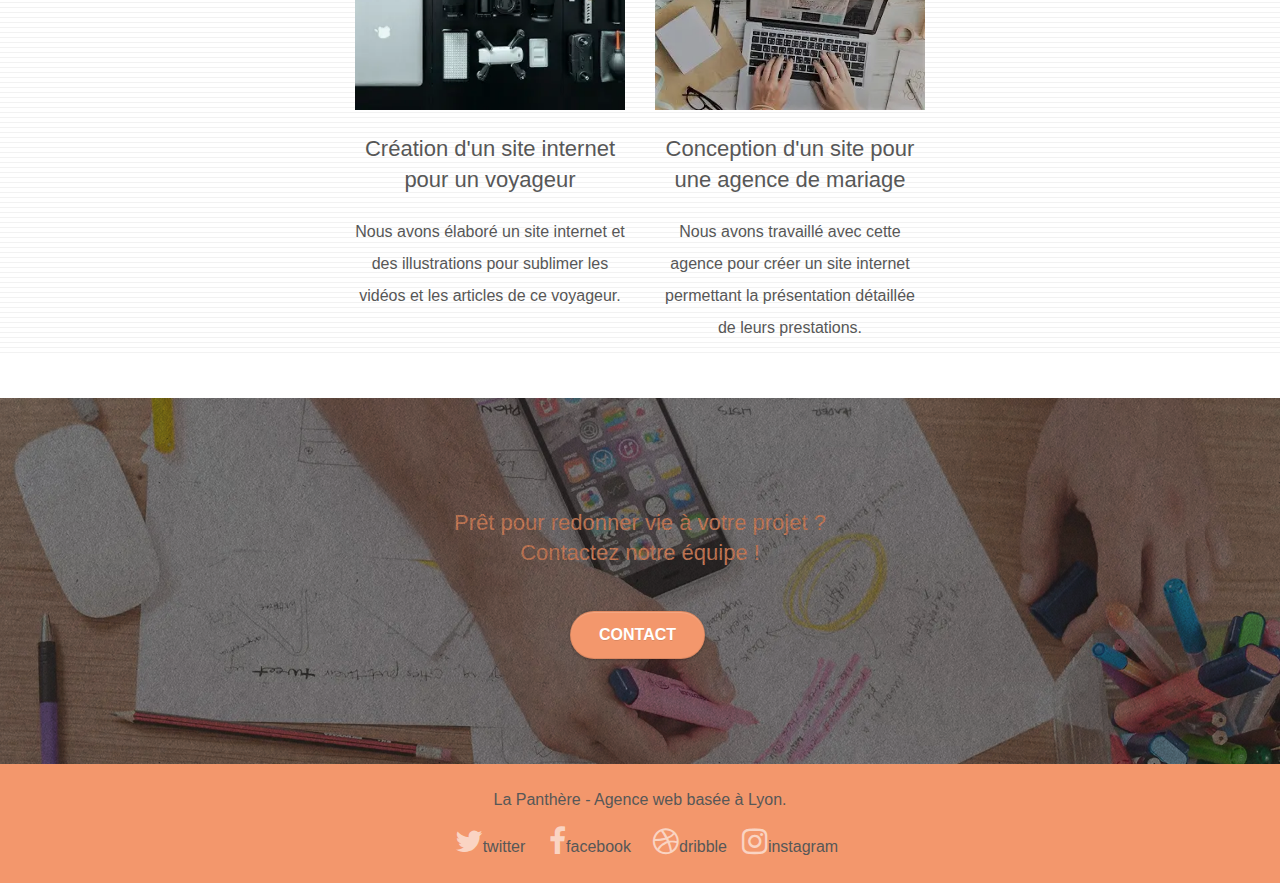
==== commit 306adb03: "commit" ====
--- a/index.html
+++ b/index.html
@@ -44,7 +44,7 @@
 					<li>
 					</li>
 					<li>
-						<a href="contact.html">Contacts </a>
+						<a href="contact.html">Contact</a>
 					</li>
 				</ul>
 			</div>
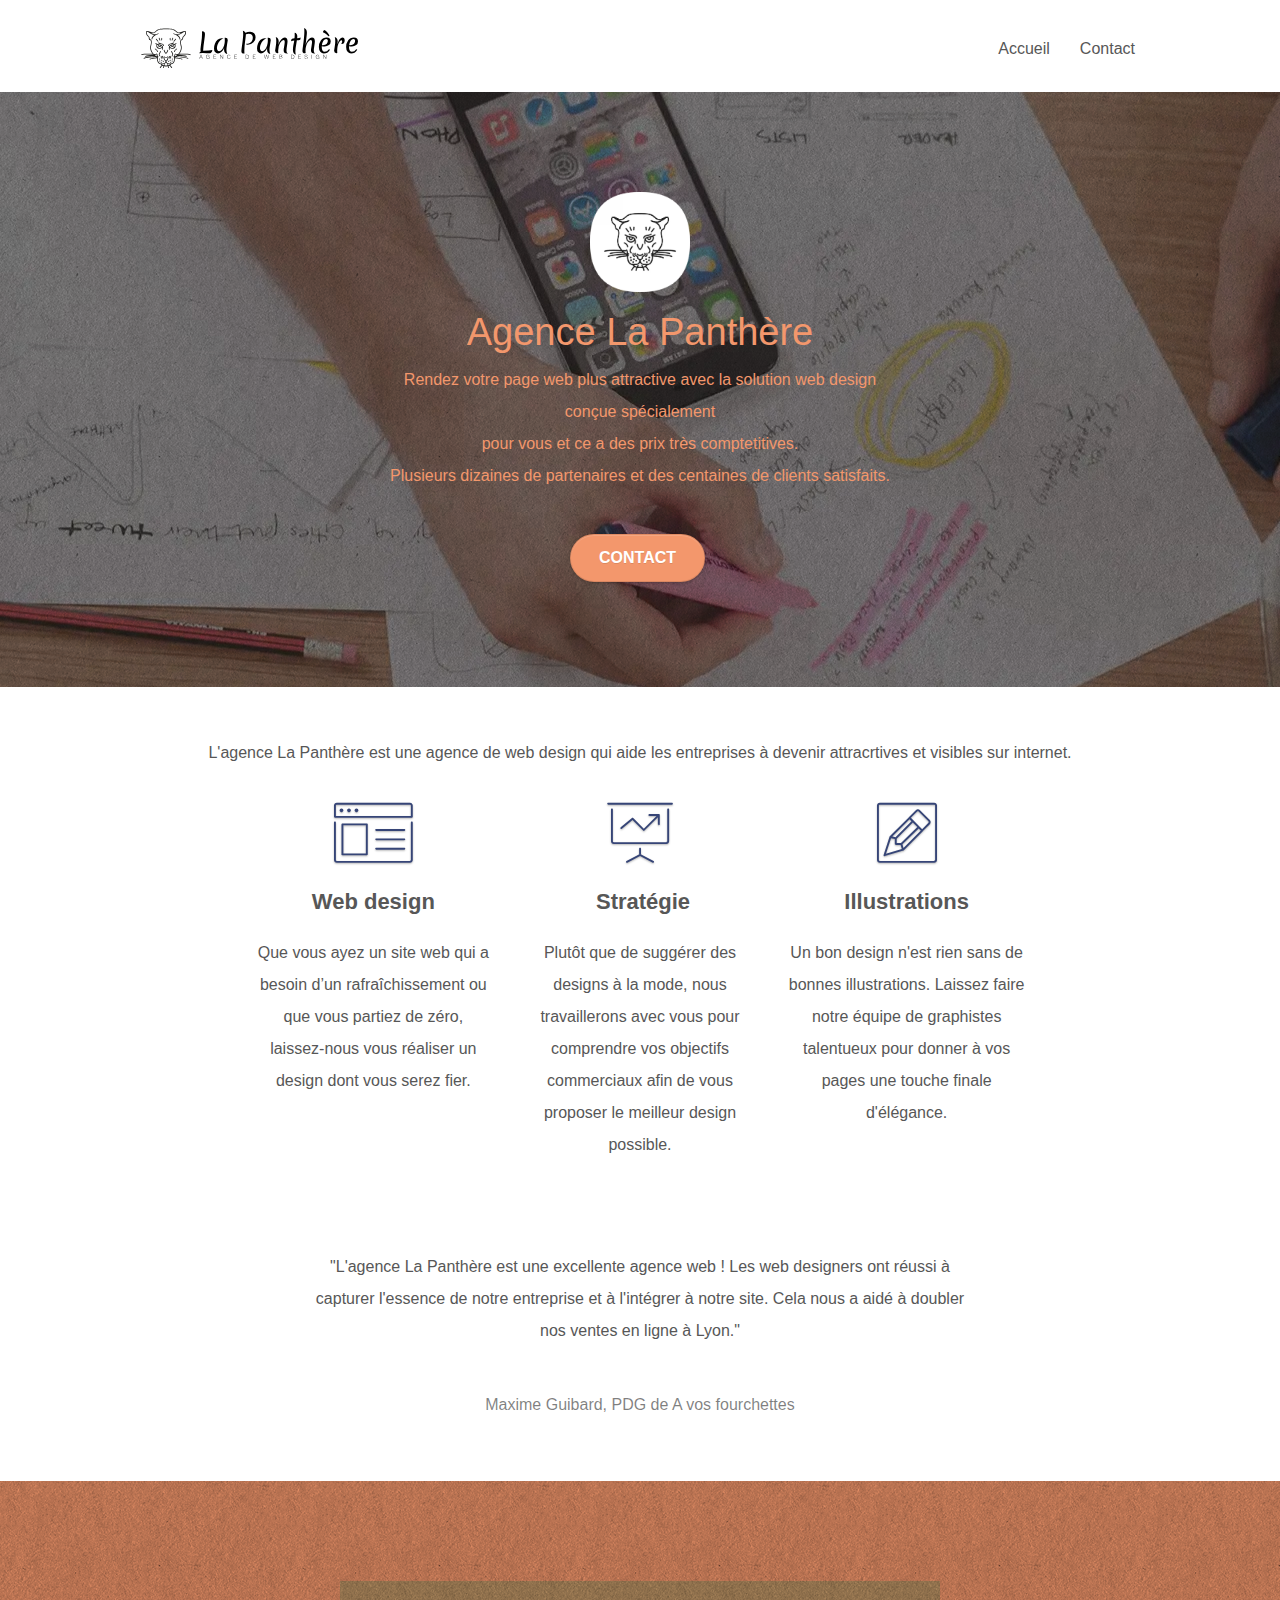
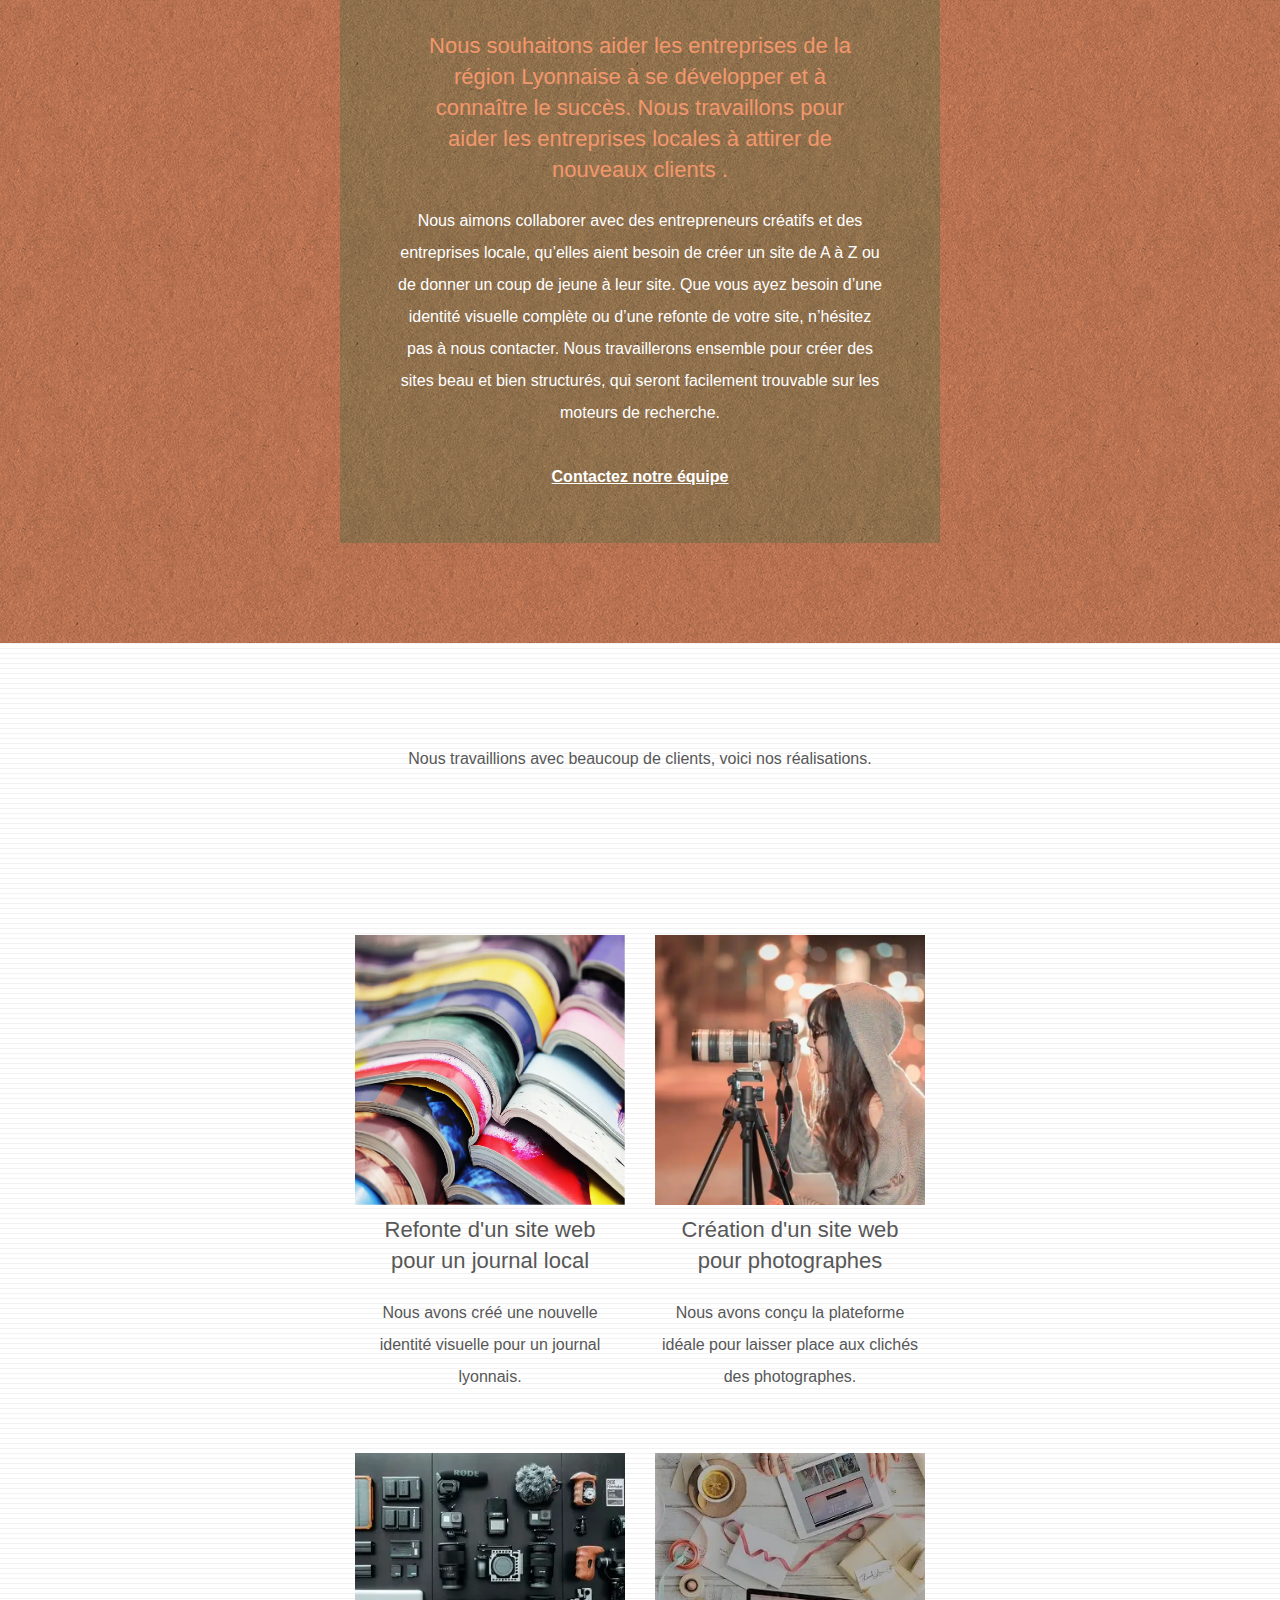
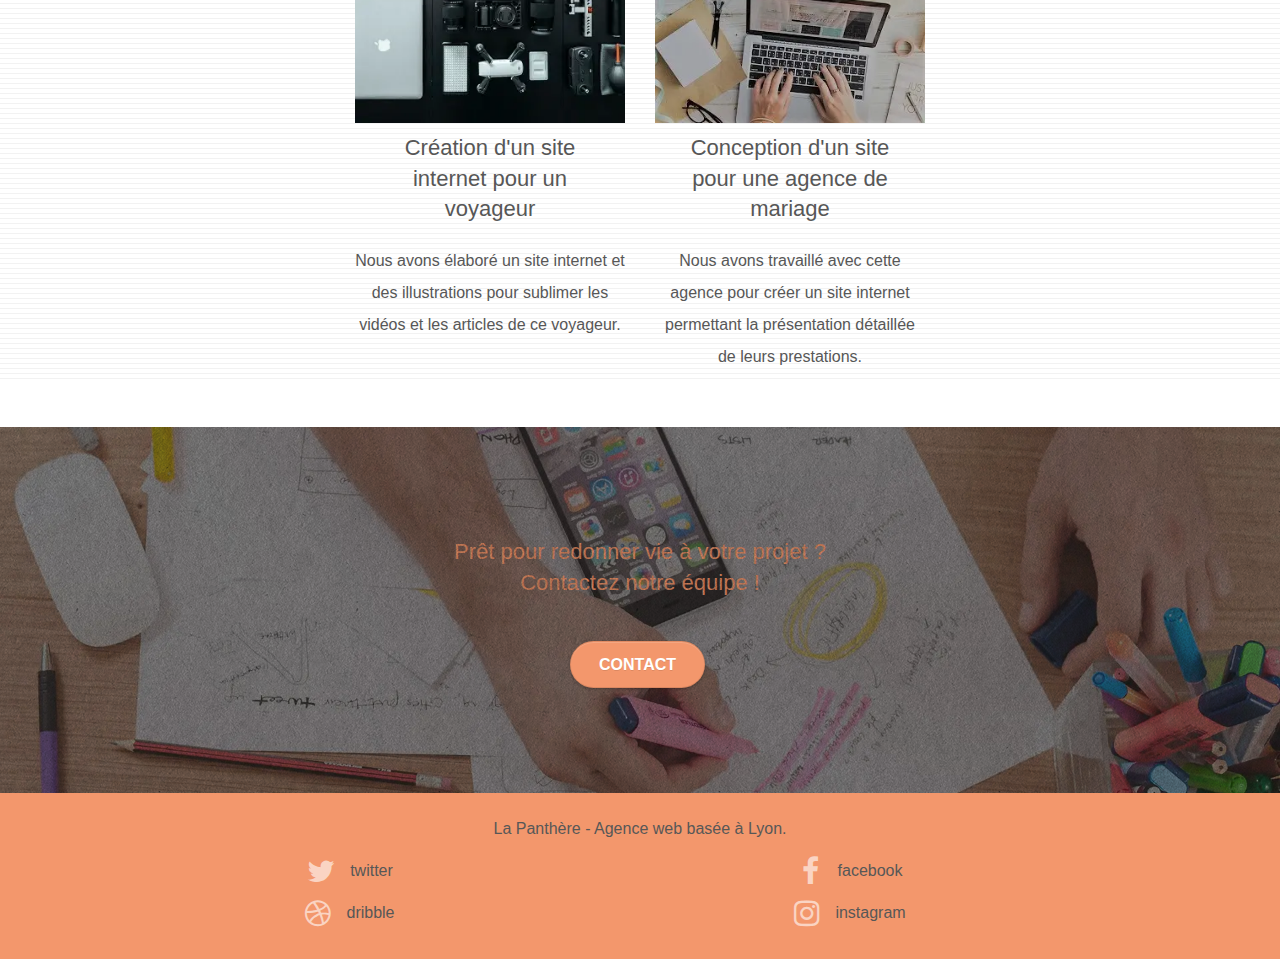
==== commit ee5aecc1: "last" ====
--- a/index.html
+++ b/index.html
@@ -5,7 +5,10 @@
     <meta charset="utf-8">
 	<meta name="viewport" content="width=device-width">
 	<meta name="description" content="Agence:web design, services:design web, web design Lyon, site internet, web analyse, meilleur référencement web, SEO Lyon,  ">
-    <link rel="shortcut icon" type="image/png" href="favicon.jpg">
+	<meta name="keywords" content="Agence web à paris, stratégie web, web design, illustrations, design de site web, site web, web, internet, site internet, site">
+	<meta name="keywords" content="Agence web design à Lyon, stratégie web, web design, illustrations, design de site web, site web, web, internet, site internet, site, optimization, optimization Web">
+
+	<link rel="shortcut icon" type="image/png" href="favicon.jpg">
     
 	<link rel="stylesheet" type="text/css" href="./css/bootstrap.css">
 	<link rel="stylesheet" type="text/css" href="style.css">
@@ -29,11 +32,13 @@
 
 		<nav class="navbar row">
 			<div class="navbar-header">
-				<div class="keywords" style="color:#cccccc;font-size:1px;">Agence web à paris, stratégie web, web design, illustrations, design de site web, site web, web, internet, site internet, site</div>
 				<a class="navbar-brand" href="index.html"><img src="img/agence-la-panthere-monochrome.svg" alt="La Panthère web design Lyon" height="40" /></a>
-				<div class="keywords" style="color:#cccccc;font-size:1px;">Agence web design à Lyon, stratégie web, web design, illustrations, design de site web, site web, web, internet, site internet, site, optimization, optimization Web</div>
 				<button id="nav-toggle" type="button" class="ui-navbar-toggle navbar-toggle" data-toggle="collapse" data-target=".navbar-1">
-					<span class="sr-only">Toggle navigation</span><span class="icon-bar"></span><span class="icon-bar"></span><span class="icon-bar"></span>
+			
+					<span class="sr-only">Toggle navigation</span><span class="icon-bar"></span>
+			
+					<span class="icon-bar"></span><span class="icon-bar"></span>
+				
 				</button>
 			</div>
 			<div class="collapse navbar-collapse navbar-1 special-dropdown-nav">
@@ -245,32 +250,32 @@
 <!-- bloc-5-cta END -->
 
 <!-- Footer - bloc-8 -->
-<div class="bloc bgc-atomic-tangerine d-bloc" id="bloc-8">
+<div class="bloc bloc-modificator bgc-atomic-tangerine d-bloc" id="bloc-8">
 	<div class="container bloc-sm">
 		<div class="row">
 			<div class="col-sm-12">
 				<p class="text-center black">
 					La Panthère - Agence web basée à Lyon.<br>
 				</p> </a>
-				<div class="row row-no-gutters social">
-					<div class="col-sm-3">
-						<div class="text-center">
-							<a class="social" href="https://twitter.com/____lighthouse" ><span class="fa fa-twitter icon-md"></span>twitter</a>
-						</div>
-					</div>
-					<div class="col-sm-3">
-						<div class="text-center">
-							<a class="social"  href="https://fr-fr.facebook.com/Lighthouse.fr/"><span class="fa fa-facebook icon-md"></span>facebook</a>
-						</div>
-					</div>
-					<div class="col-sm-3">
-						<div class="text-center">
-							<a class="social"  href="https://dribbble.com/tags/lighthouse"><span class="fa fa-dribbble icon-md"></span>dribble</a>
-						</div>
-					</div>
-					<div class="col-sm-3">
-						<div class="text-center">
-							<a class="social" alt="instagram" href="https://www.instagram.com/dailywebdesign/?hl=fr"><span class="fa fa-instagram icon-md"></span>instagram</a>
+				<div class="row row-no-gutters social social-block">
+					<div class="col-sm-3">
+						<div class="text-center">
+							<a class="social social__link" href="https://twitter.com/____lighthouse" ><span class="fa fa-twitter icon-md"></span>twitter</a>
+						</div>
+					</div>
+					<div class="col-sm-3">
+						<div class="text-center">
+							<a class="social social__link"  href="https://fr-fr.facebook.com/Lighthouse.fr/"><span class="fa fa-facebook icon-md"></span>facebook</a>
+						</div>
+					</div>
+					<div class="col-sm-3">
+						<div class="text-center">
+							<a class="social social__link"  href="https://dribbble.com/tags/lighthouse"><span class="fa fa-dribbble icon-md"></span>dribble</a>
+						</div>
+					</div>
+					<div class="col-sm-3">
+						<div class="text-center">
+							<a class="social social__link" alt="instagram" href="https://www.instagram.com/dailywebdesign/?hl=fr"><span class="fa fa-instagram icon-md"></span>instagram</a>
 						</div>
 					</div>
 				</div>
--- a/style.css
+++ b/style.css
@@ -6,6 +6,7 @@
     -webkit-font-smoothing: antialiased;
     -moz-osx-font-smoothing: grayscale;
 }
+
 a,
 button {
     transition: all .3s ease-in-out;
@@ -437,6 +438,7 @@
 .mg-md {
     margin-top: 10px;
     margin-bottom: 20px;
+	 padding: 0 25px !important;
 }
 
 .mg-lg {
@@ -529,11 +531,7 @@
     opacity: 1;
 }
 
-a[data-lightbox] {
-    position: relative;
-    display: block;
-    text-align: center;
-}
+
 
 a[data-lightbox]:hover::before {
     content: "+";
@@ -549,8 +547,12 @@
     z-index: 1;
     position: absolute;
     top: 50%;
+	 left: 50%;
     transform: translateY(-50%);
     -webkit-transform: translateY(-50%);
+	 display: flex;
+	 justify-content: center;
+	 align-items: center;
 }
 
 a[data-lightbox]:hover img {
@@ -629,7 +631,7 @@
 }
 
 .snapshot-lb .modal-body {
-    padding-bottom: 45px;
+    padding-bottom: 50%;
 }
 
 .snapshot-lb .lightbox-caption {
@@ -702,7 +704,71 @@
     max-width: 400px;
     margin: auto auto auto auto;
 }
-
+/* Edited */
+html{
+	overflow-x: auto;
+}
+.social-block{
+	display: flex;
+	flex-wrap: wrap;
+	justify-content: center;
+	max-width: none;
+}
+.social-flex{
+	display: flex;
+	justify-content: center;
+}
+.social-flex-wrapper{
+	max-width: 400px;
+	width: 100%;
+	display: flex;
+	justify-content: center;
+}
+.social-flex-wrapper > *{
+	flex: 0 1 25%;
+}
+@media (max-width:480px){
+	.social-flex-wrapper > *{
+		flex: 0 1 20%;
+	}
+}
+.social-block > :not(*:last-child){
+	margin-bottom: 10px;
+}
+.social-block > *{
+	flex: 0 1 50%;
+}
+.social__link{
+	display: flex;
+	align-items: center;
+	flex-direction: row;
+	margin: 0 10px;
+	flex-wrap: nowrap;
+	justify-content: center;
+}
+.navbar-collapse.in{
+	overflow-x: hidden;
+}
+.social__link span{
+	margin-right: 15px;
+	flex: 0 0 25px;
+}
+.social-wrapper{
+	max-width: 400px;
+}
+a[data-lightbox] {
+	position: relative;
+	display: block;
+	text-align: center;
+	overflow:hidden;
+	padding-bottom: 100%;
+}
+@media (max-width: 479px){
+	a[data-lightbox]{
+		padding-bottom: 105%;
+	}
+}
+/* Edited END */
 h2 {
     font-size: 22px;
     line-height: 1.4em;
@@ -874,8 +940,8 @@
         position: relative;
     }
     .bloc {
-        padding-left: constant(safe-area-inset-left);
-        padding-right: constant(safe-area-inset-right);
+        /* padding-left: constant(safe-area-inset-left);
+        padding-right: constant(safe-area-inset-right); */
     }
     .bloc-group,
     .bloc-group .bloc {
@@ -885,8 +951,8 @@
     .bloc-fill-screen .fill-bloc-top-edge,
     .bloc-fill-screen .fill-bloc-bottom-edge {
         padding: 0 20px;
-        padding-left: constant(safe-area-inset-left);
-        padding-right: constant(safe-area-inset-right);
+        /* padding-left: constant(safe-area-inset-left);
+        padding-right: constant(safe-area-inset-right); */
     }
 }
 
